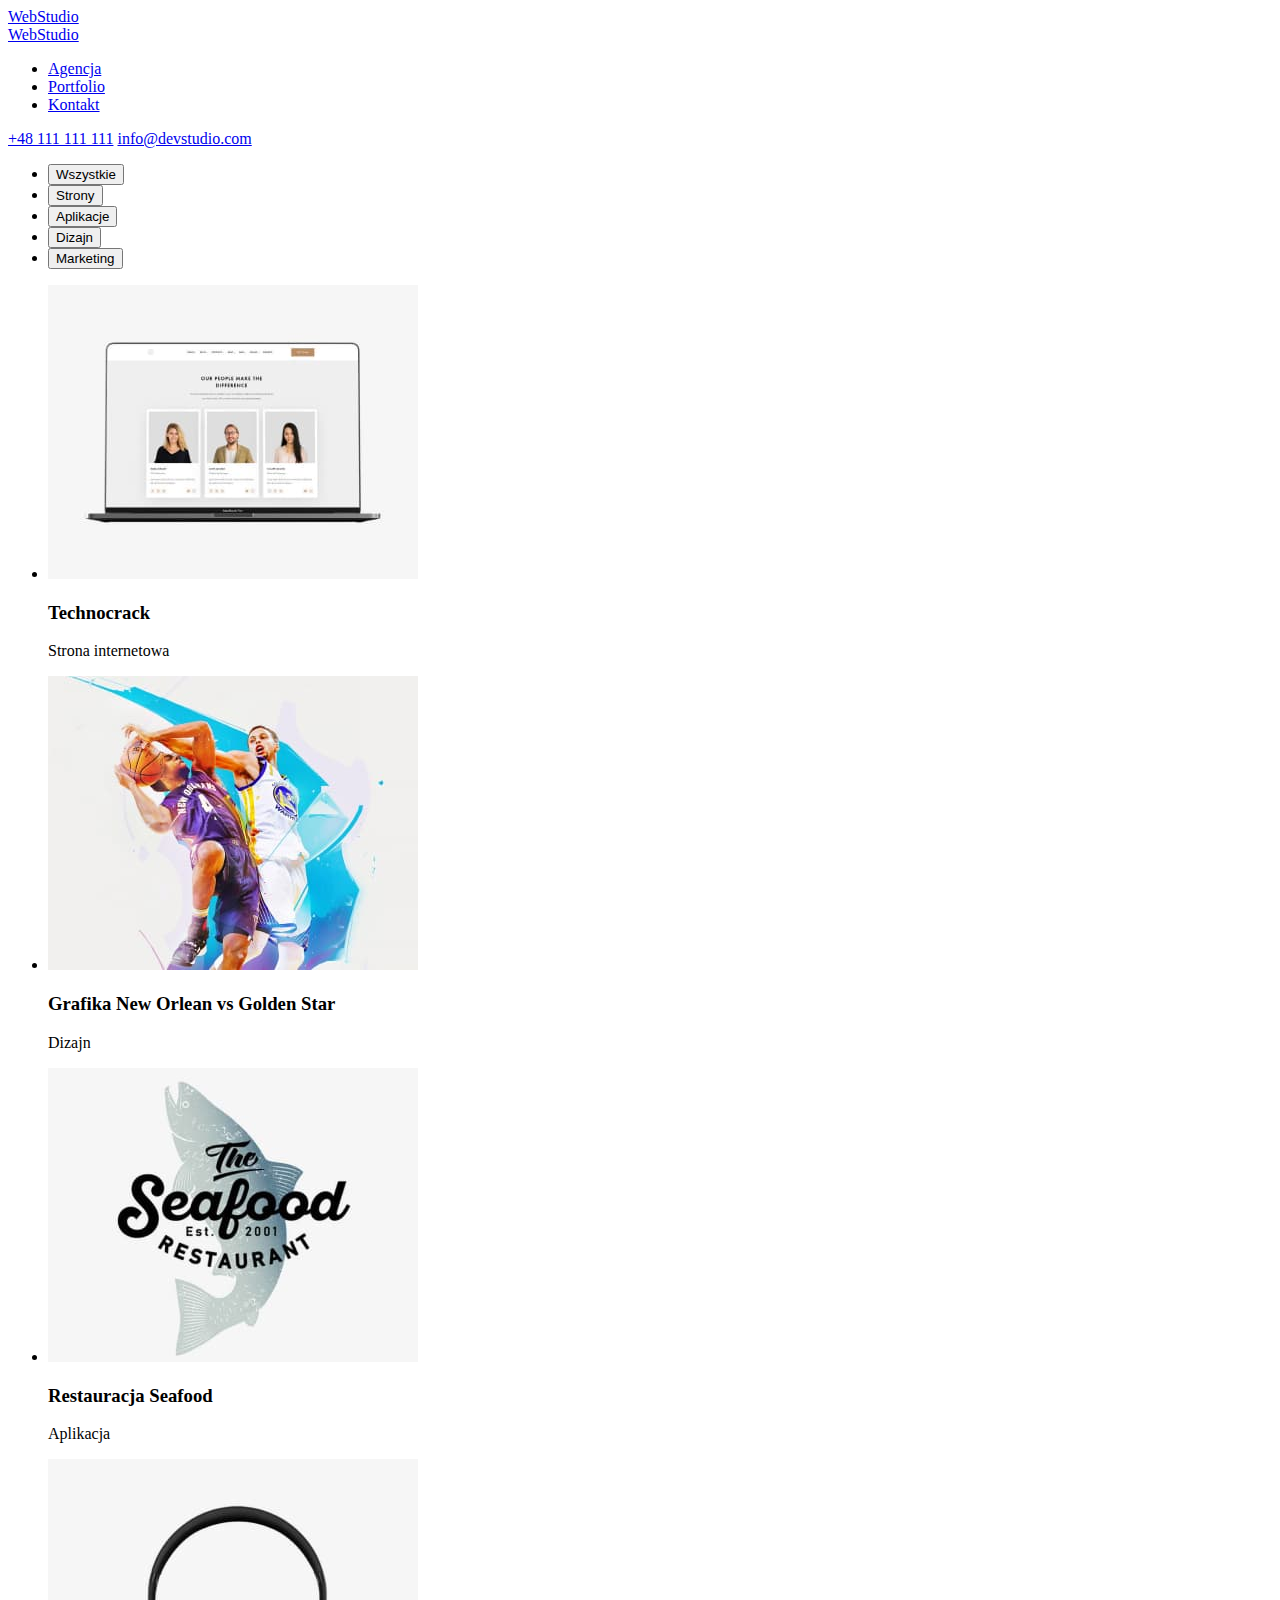
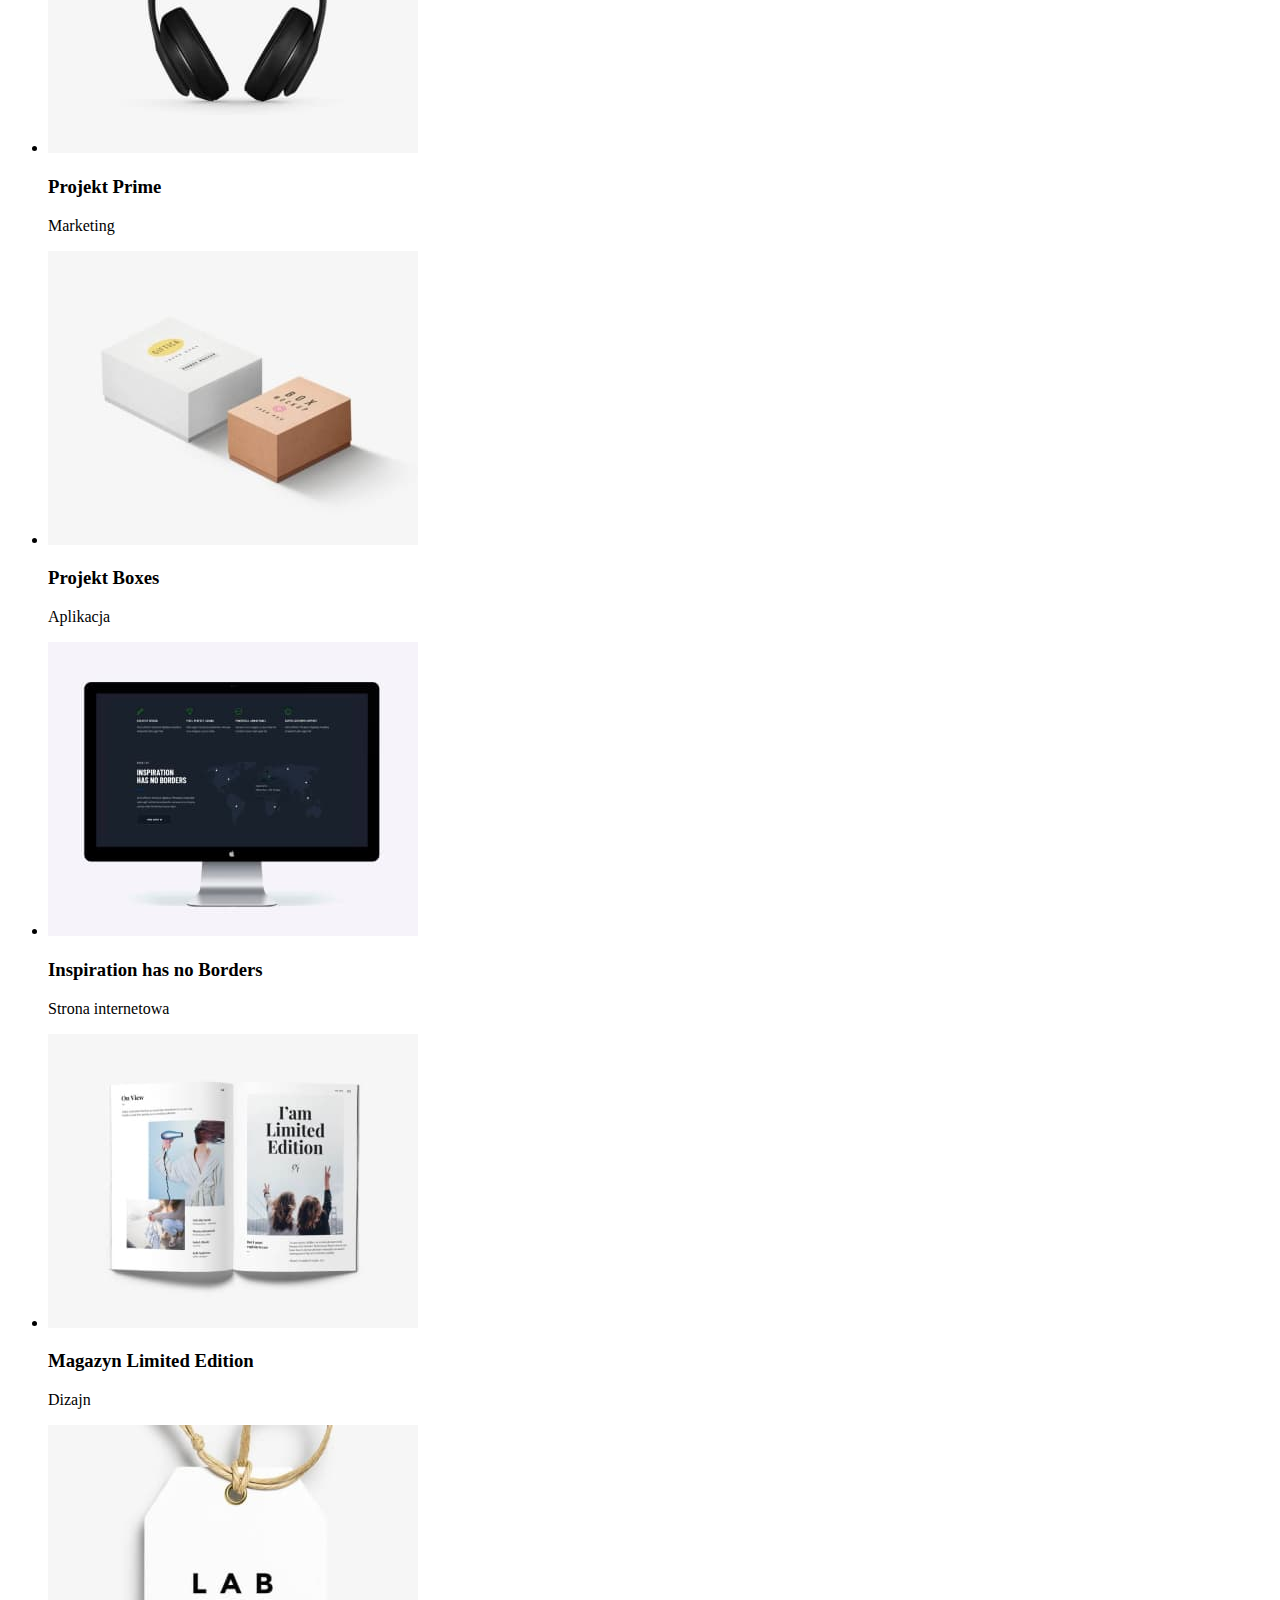
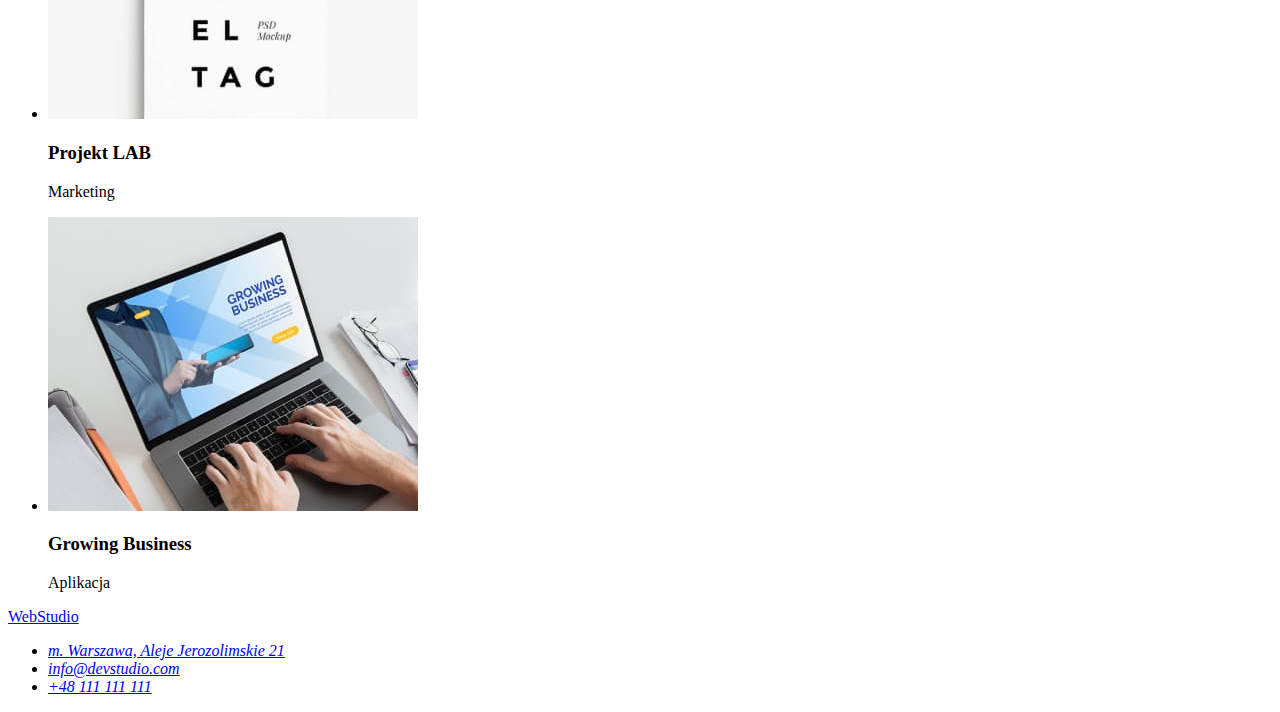
==== portfolio.html @ 44641e5f "git add" ====
<!DOCTYPE html>
<html lang="pl">
  <head>
    <meta charset="UTF-8" />
    <meta http-equiv="X-UA-Compatible" content="IE=edge" />
    <meta name="viewport" content="width=device-width, initial-scale=1.0" />
    <title>Portfolio</title>
  </head>
  <body>
    <a href="./index.html">WebStudio</a>
    <header>
      <a href="./portfolio.html">WebStudio</a>
      <nav>
        <ul class="header">
          <li>
            <a class="header-link-item" href="./portfolio.html">Agencja</a>
          </li>
          <li>
            <a class="header-link-item" href="./portfolio.html">Portfolio</a>
          </li>
          <li>
            <a class="header-link-item" href="./portfolio.html">Kontakt</a>
          </li>
        </ul>
      </nav>
      <div class="header-contact">
        <a class="header-contact-item" href="tel:+48111111111"
          >+48 111 111 111</a
        >
        <a class="header-contact-item" href="mailto:info@devstudio.com"
          >info@devstudio.com</a
        >
      </div>
    </header>

    <main>
      <div>
        <ul class="button-main">
          <li>
            <button class="link" type="button">Wszystkie</button>
          </li>
          <li>
            <button class="link" type="button">Strony</button>
          </li>
          <li>
            <button class="link" type="button">Aplikacje</button>
          </li>
          <li>
            <button class="link" type="button">Dizajn</button>
          </li>
          <li>
            <button class="link" type="button">Marketing</button>
          </li>
        </ul>
      </div>
      <section>
        <ul>
          <li>
            <img
              src="./images/portfolio1.jpg"
              alt="laptop"
              width="370"
              height="294"
            />
            <h3>Technocrack</h3>
            <p>Strona internetowa</p>
          </li>
          <li>
            <img
              src="./images/portfolio2.jpg"
              alt="basketball players"
              width="370"
              height="294"
            />
            <h3>Grafika New Orlean vs Golden Star</h3>
            <p>Dizajn</p>
          </li>
          <li>
            <img
              src="./images/portfolio3.jpg"
              alt="logo of seafood restaurant"
              width="370"
              height="294"
            />
            <h3>Restauracja Seafood</h3>
            <p>Aplikacja</p>
          </li>
        </ul>
      </section>
      <section>
        <ul>
          <li>
            <img
              src="./images/portfolio4.jpg"
              alt="headphones"
              width="370"
              height="294"
            />
            <h3>Projekt Prime</h3>
            <p>Marketing</p>
          </li>
          <li>
            <img
              src="./images/portfolio5.jpg"
              alt="boxes"
              width="370"
              height="294"
            />
            <h3>Projekt Boxes</h3>
            <p>Aplikacja</p>
          </li>
          <li>
            <img
              src="./images/portfolio6.jpg"
              alt="monitor"
              width="370"
              height="294"
            />
            <h3>Inspiration has no Borders</h3>
            <p>Strona internetowa</p>
          </li>
        </ul>
      </section>
      <section>
        <ul>
          <li>
            <img
              src="./images/portfolio7.jpg"
              alt="magazine"
              width="370"
              height="294"
            />
            <h3>Magazyn Limited Edition</h3>
            <p>Dizajn</p>
          </li>
          <li>
            <img
              src="./images/portfolio8.jpg"
              alt="label tag"
              width="370"
              height="294"
            />
            <h3>Projekt LAB</h3>
            <p>Marketing</p>
          </li>
          <li>
            <img
              src="./images/portfolio9.jpg"
              alt="typing on laptop keyboard"
              width="370"
              height="294"
            />
            <h3>Growing Business</h3>
            <p>Aplikacja</p>
          </li>
        </ul>
      </section>
    </main>

    <footer>
      <a href="./portfolio.html">WebStudio</a>
      <address>
        <ul class="footer">
          <li>
            <a
              class="footer-item"
              href="address:m.warszawa,alejejerozolimskie21"
              >m. Warszawa, Aleje Jerozolimskie 21</a
            >
          </li>
          <li>
            <a class="footer-item" href="mailto:info@devstudio.com"
              >info@devstudio.com</a
            >
          </li>
          <li>
            <a class="footer-item" href="tel:+48111111111">+48 111 111 111</a>
          </li>
        </ul>
      </address>
    </footer>
  </body>
</html>
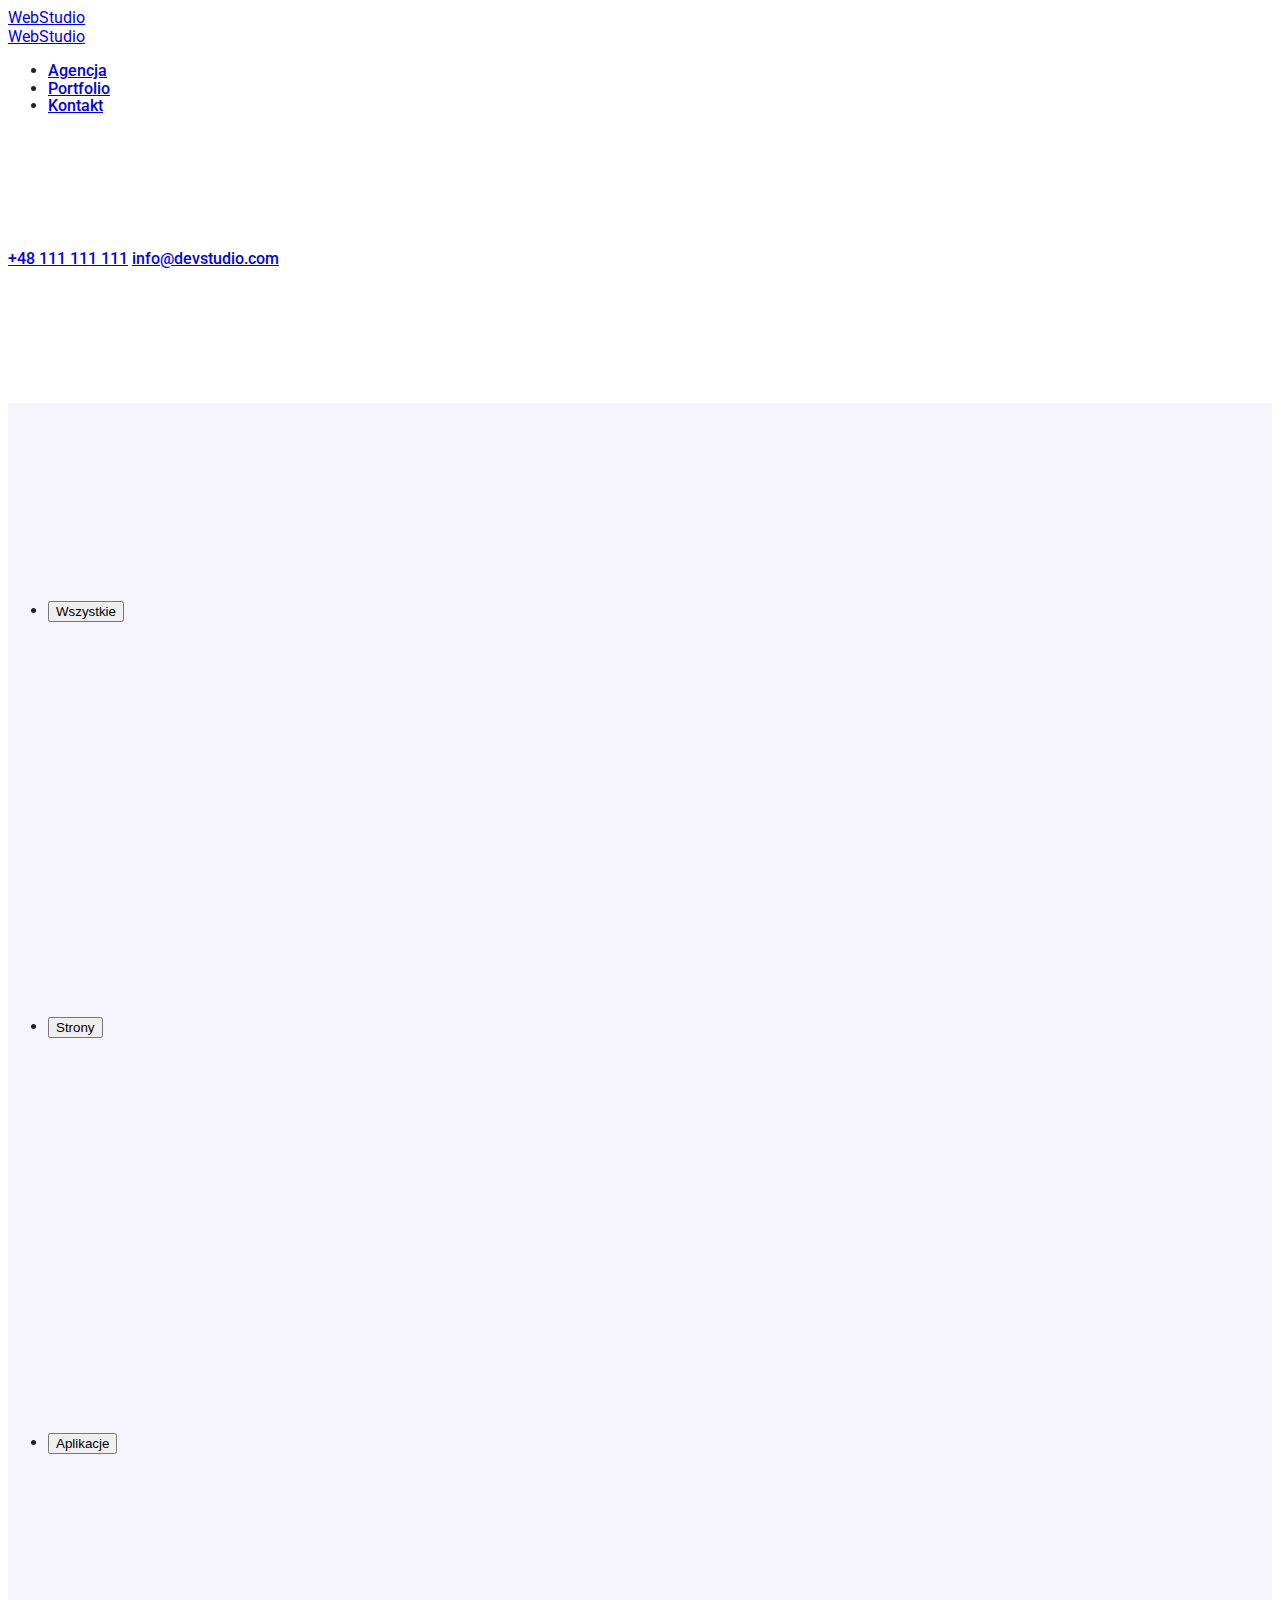
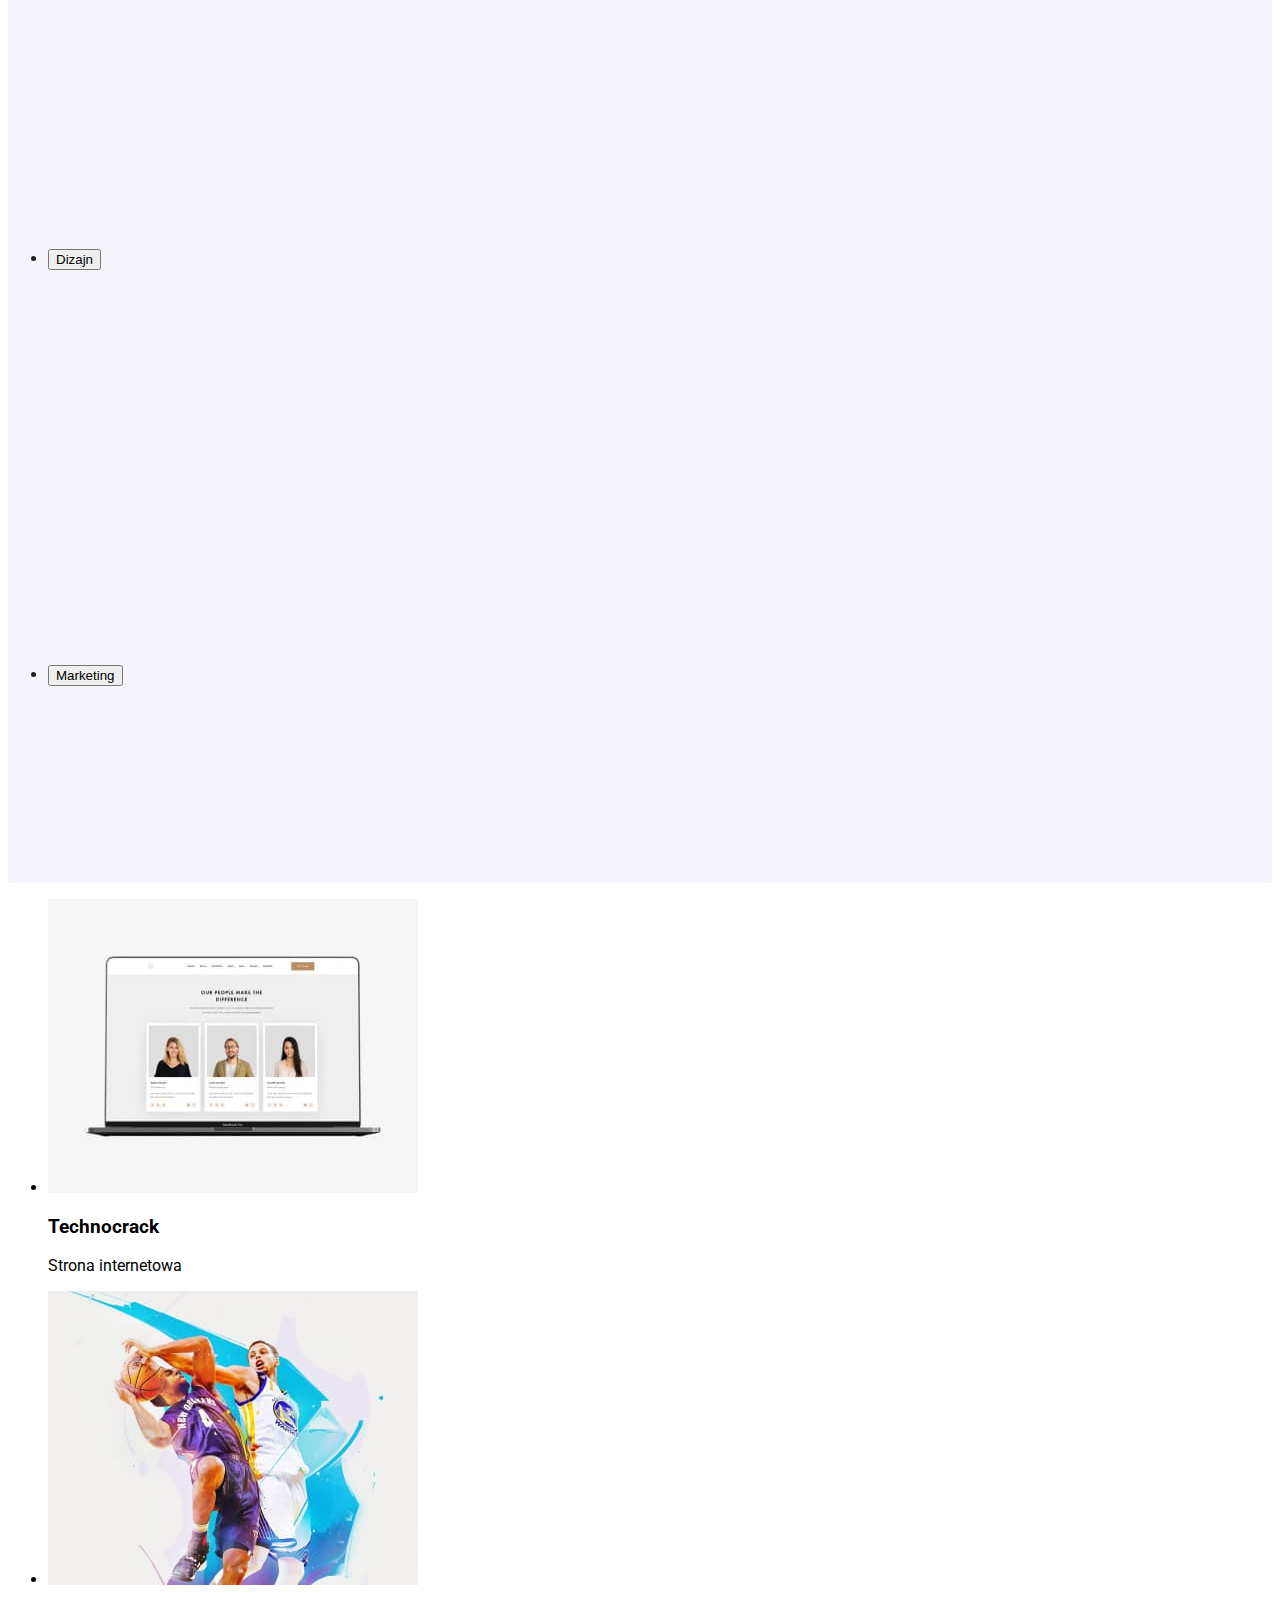
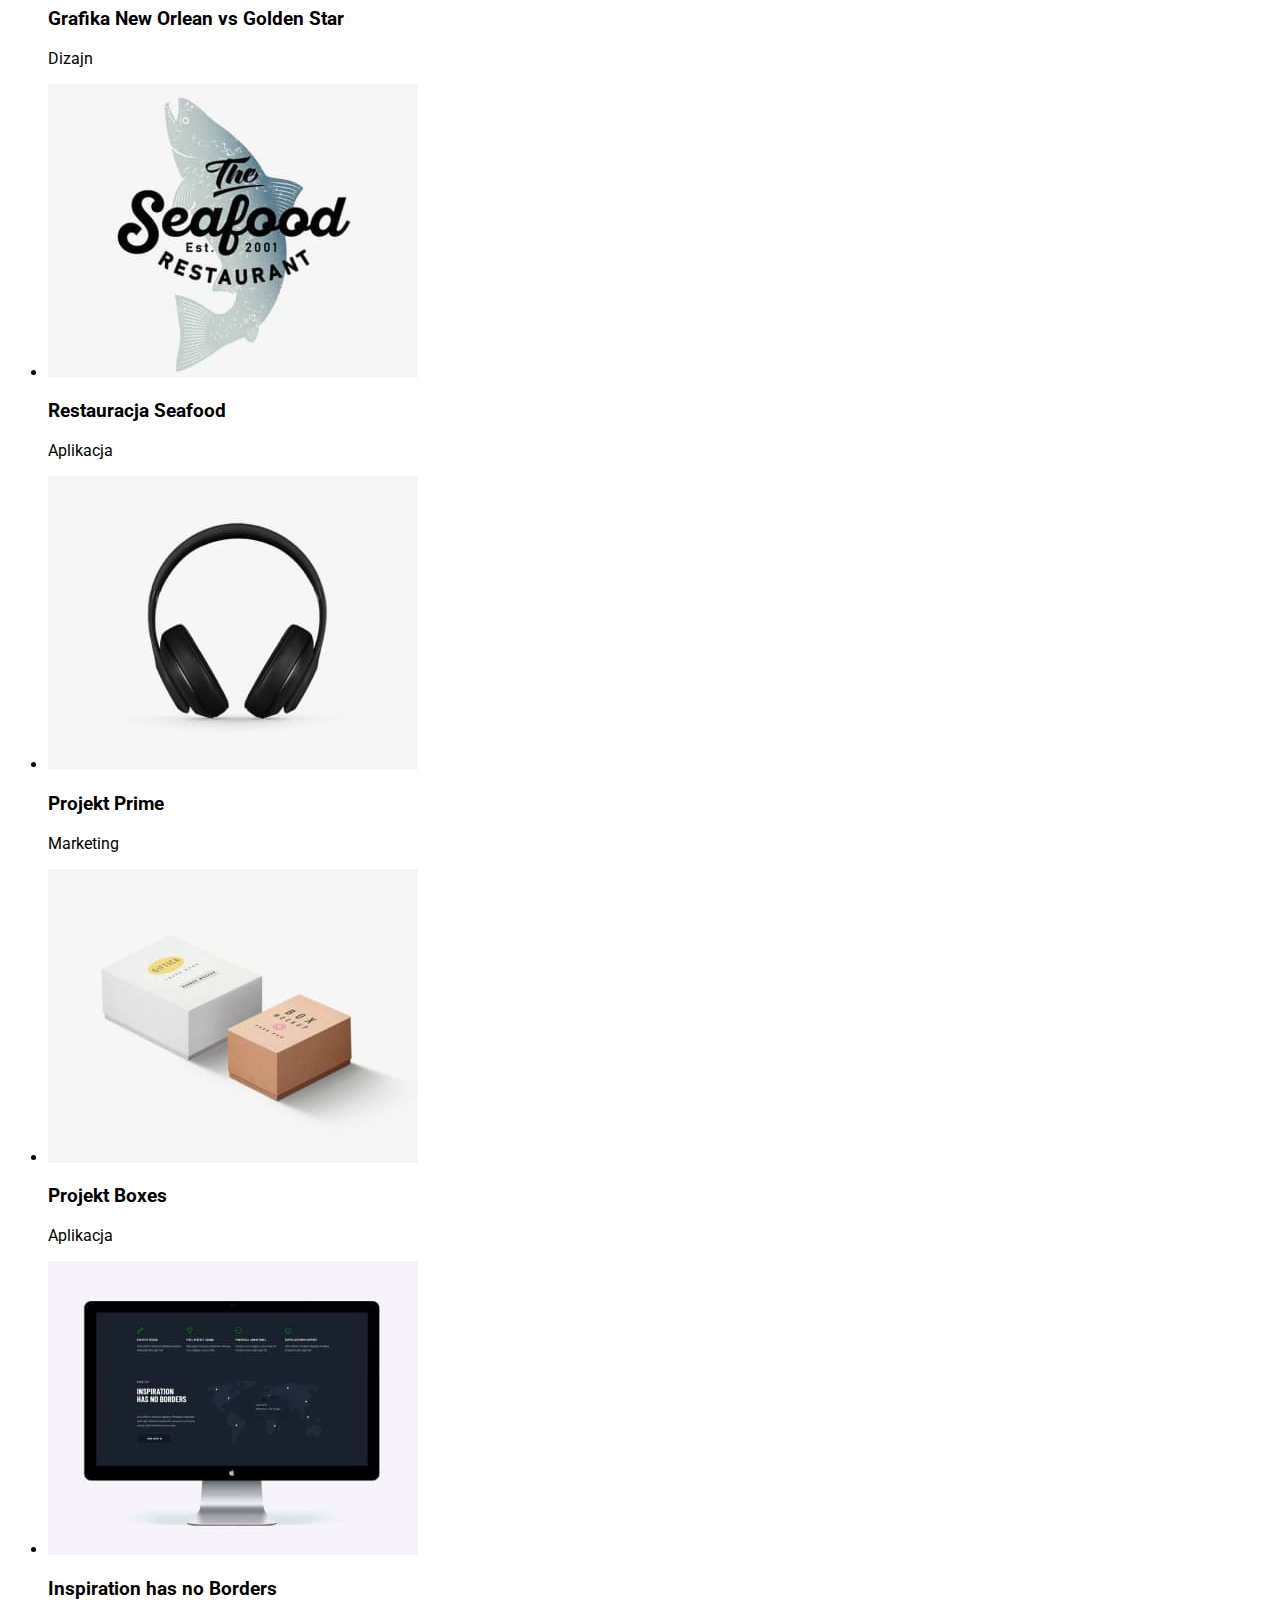
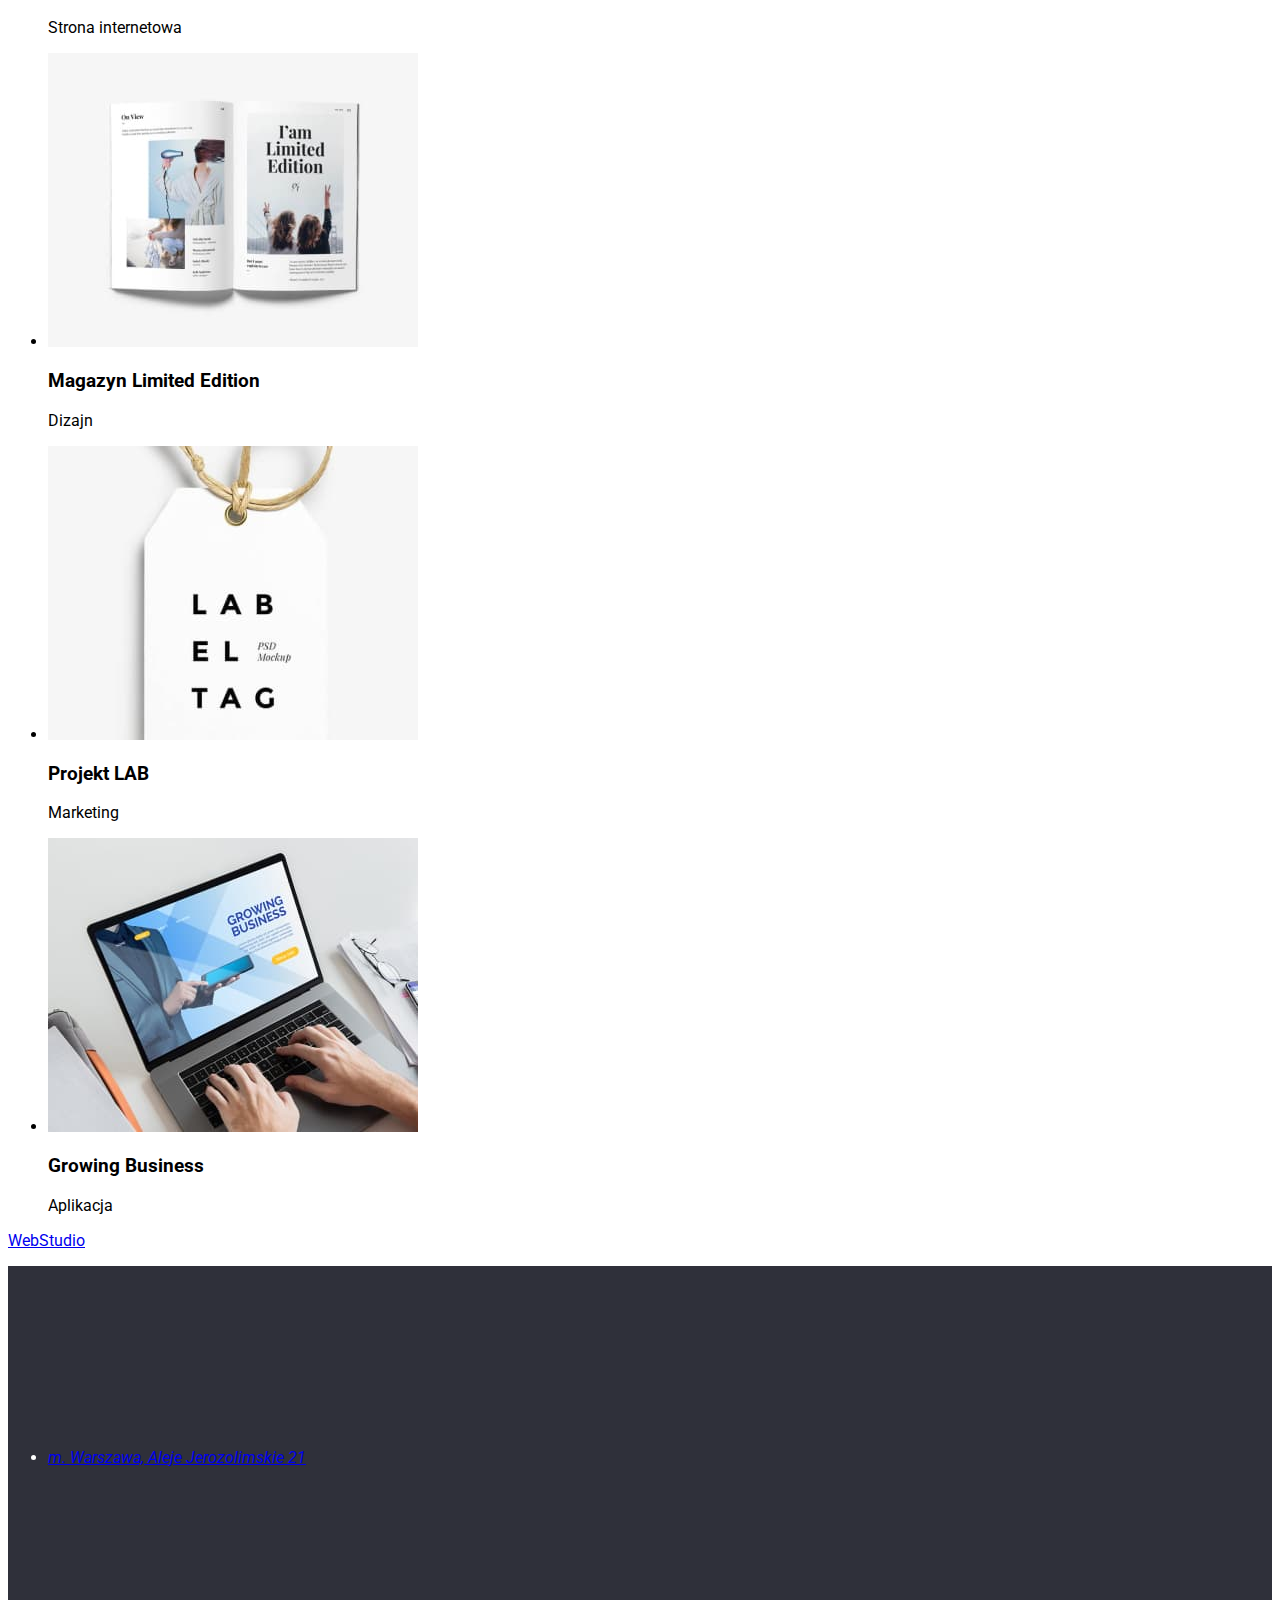
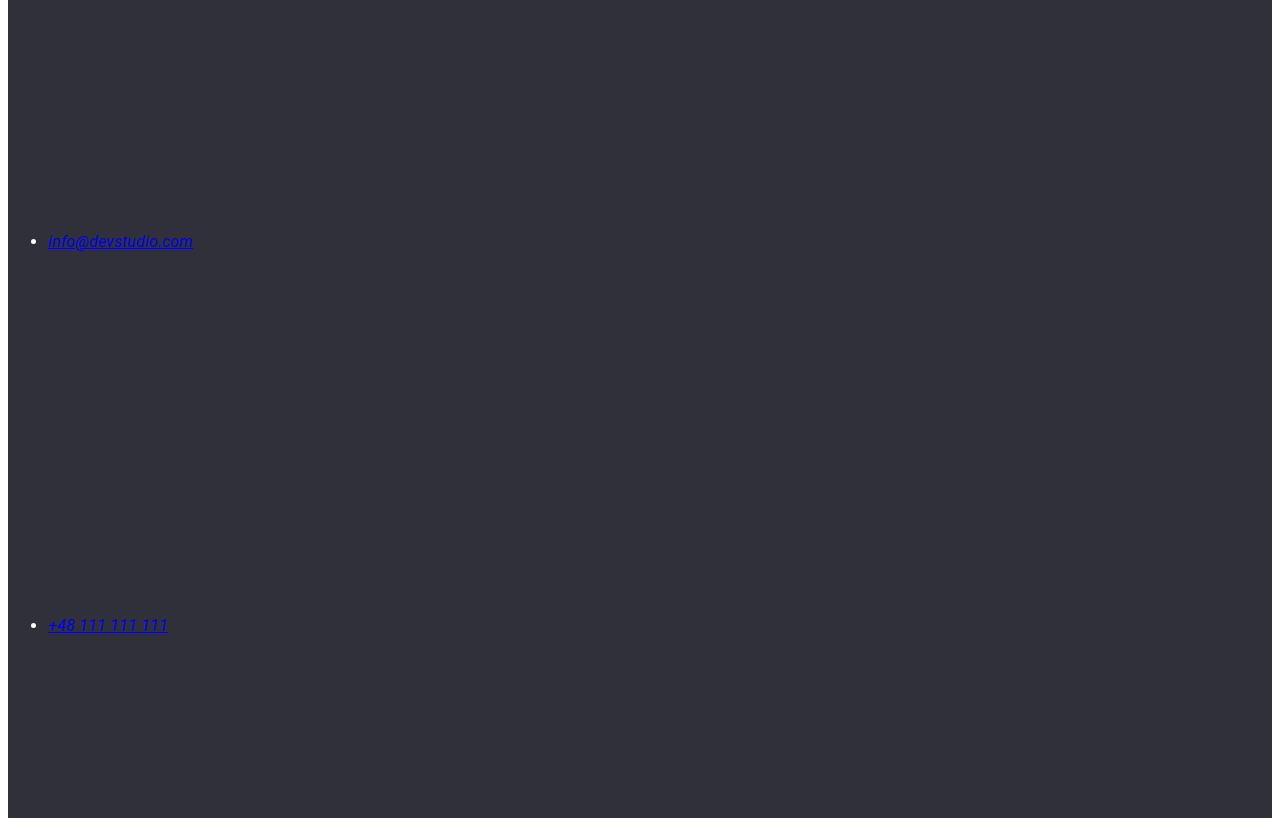
==== commit d0ad4d1a: "git add" ====
--- a/portfolio.html
+++ b/portfolio.html
@@ -5,6 +5,15 @@
     <meta http-equiv="X-UA-Compatible" content="IE=edge" />
     <meta name="viewport" content="width=device-width, initial-scale=1.0" />
     <title>Portfolio</title>
+
+     <link rel="preconnect" href="https://fonts.googleapis.com" />
+    <link rel="preconnect" href="https://fonts.gstatic.com" crossorigin />
+    <link
+      href="https://fonts.googleapis.com/css2?family=Raleway:wght@700&family=Roboto:wght@400;500;700;900&display=swap"
+      rel="stylesheet"
+    />
+    <link rel="stylesheet" href="./css/styles.css" />
+    
   </head>
   <body>
     <a href="./index.html">WebStudio</a>
--- a/css/styles.css
+++ b/css/styles.css
@@ -0,0 +1,54 @@
+body {
+  font-family: "Roboto", sans-serif;
+}
+
+.header {
+  color: #212121;
+  text-decoration: inherit;
+  font-weight: 500;
+  font-size: 14;
+  line-height: 1.1;
+}
+
+.header-link-item:hover,
+.header-link-item:focus {
+  color: #2196f3;
+}
+
+.header-contact {
+  color: #757575;
+  font-size: 14;
+  line-height: 16;
+  font-weight: 500;
+}
+
+.header-contact-item:hover {
+  color: #2196f3;
+}
+
+.button-main {
+  cursor: pointer;
+  background-color: #f5f4fa;
+  color: #212121;
+  font-size: 16;
+  line-height: 26;
+  font-weight: 500;
+}
+
+.link :hover,
+.link :focus {
+  color: #2196f3;
+}
+
+.footer {
+  background-color: #2f303a;
+  color: #ffffff;
+  font-size: 14;
+  line-height: 24;
+  font-weight: 400;
+}
+
+.footer-item:hover,
+.footer-item:focus {
+  color: #2196f3;
+}
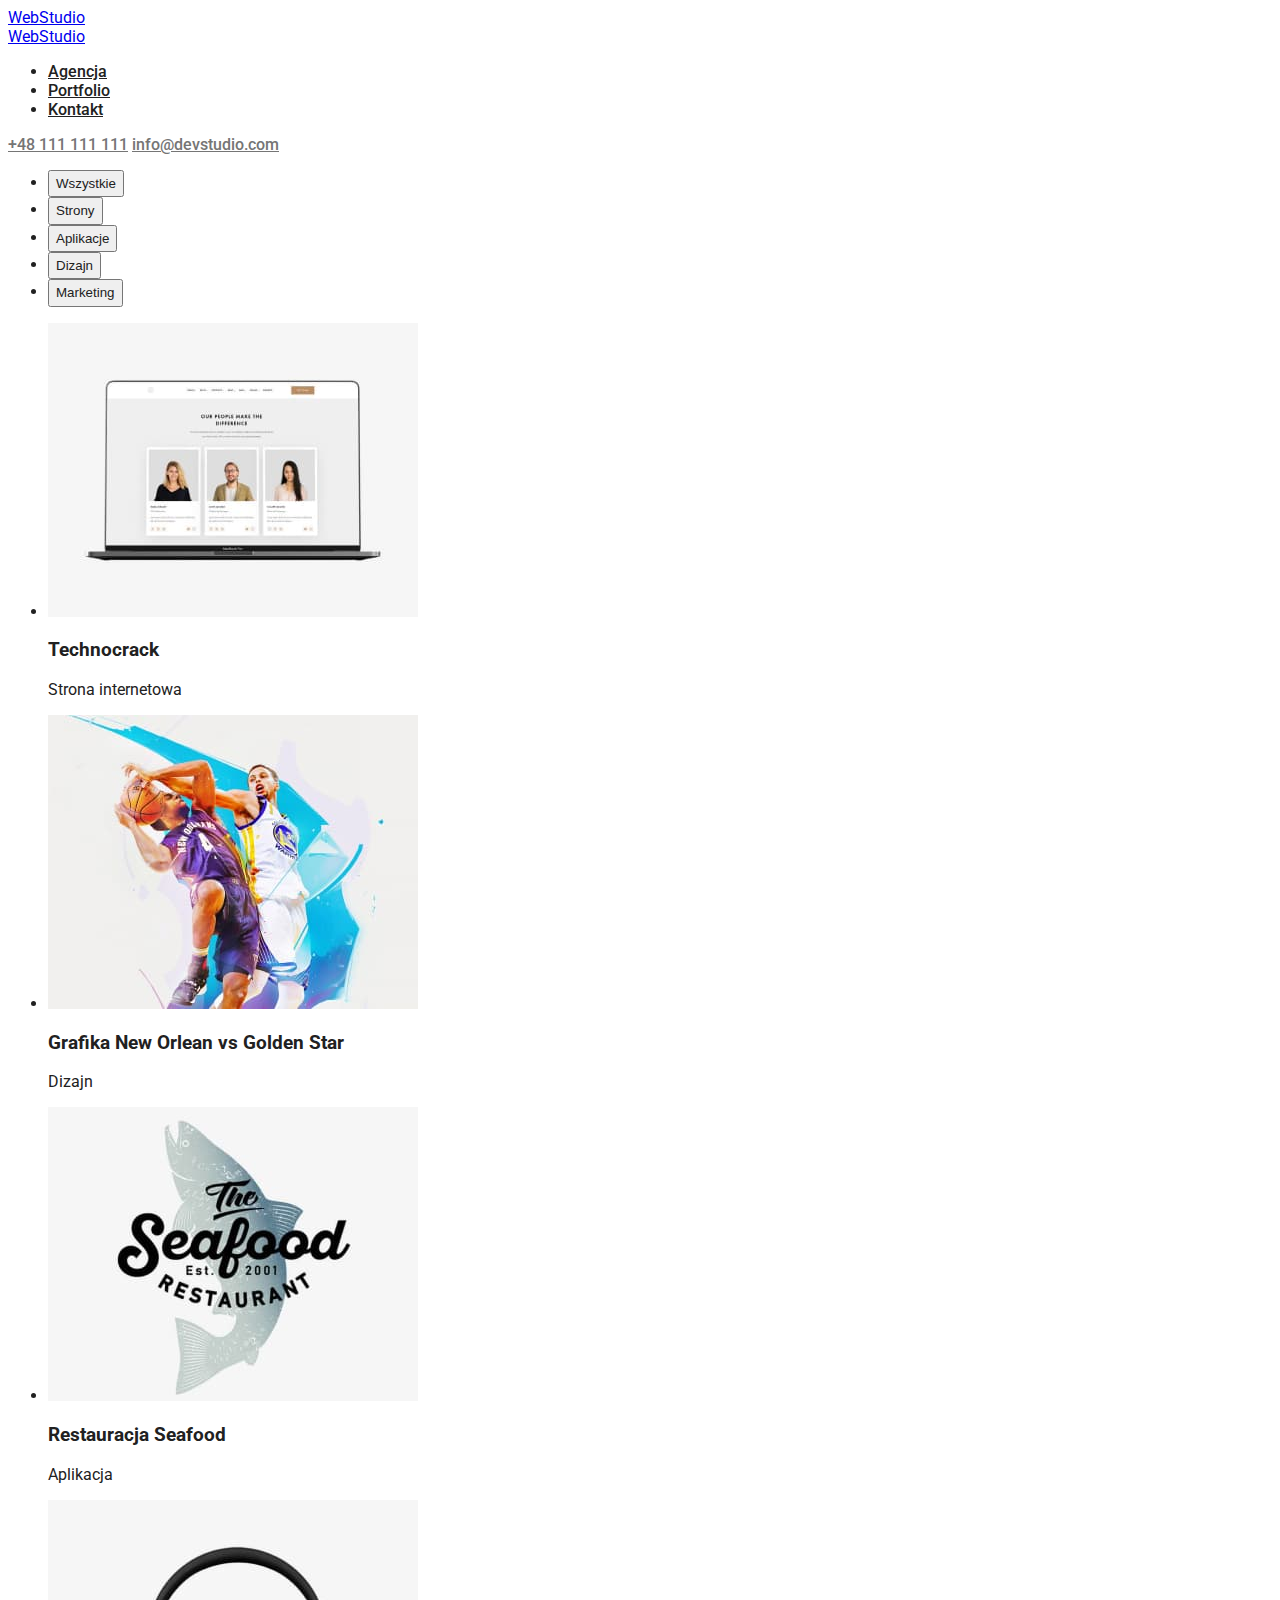
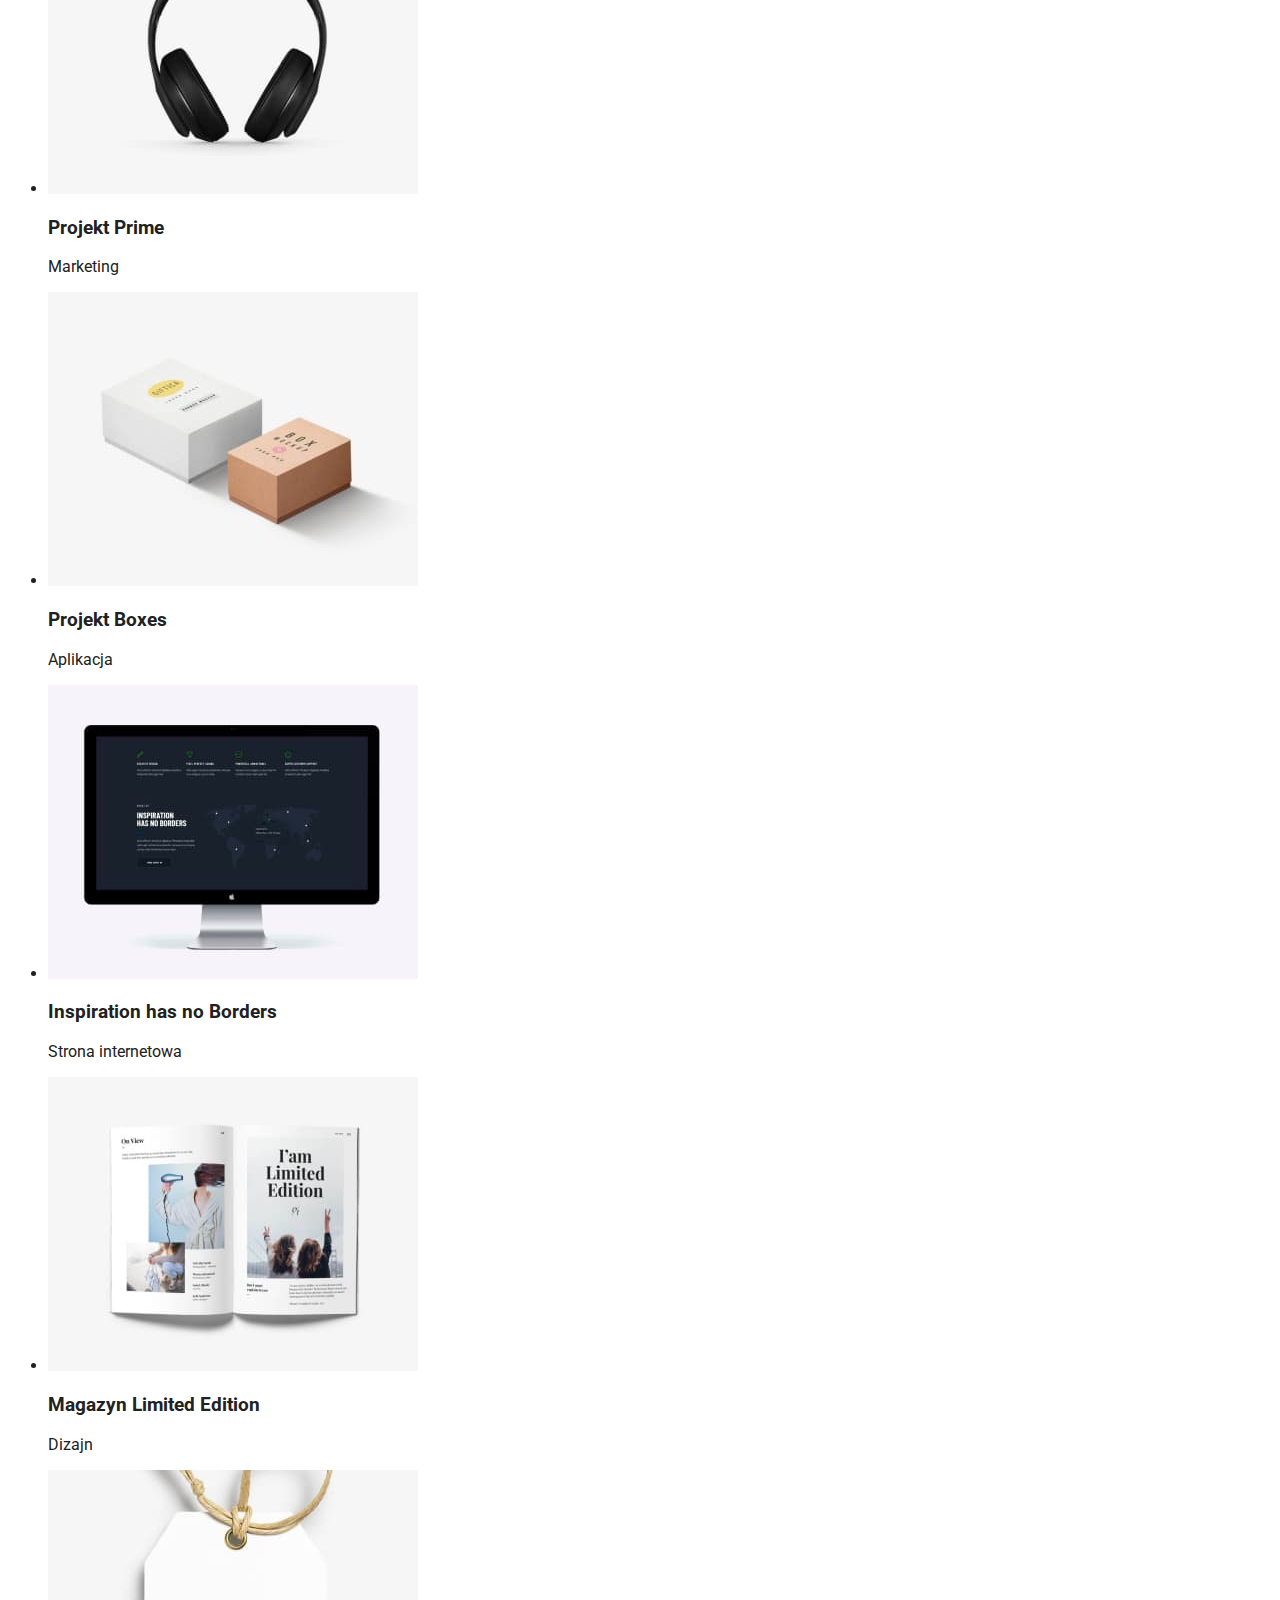
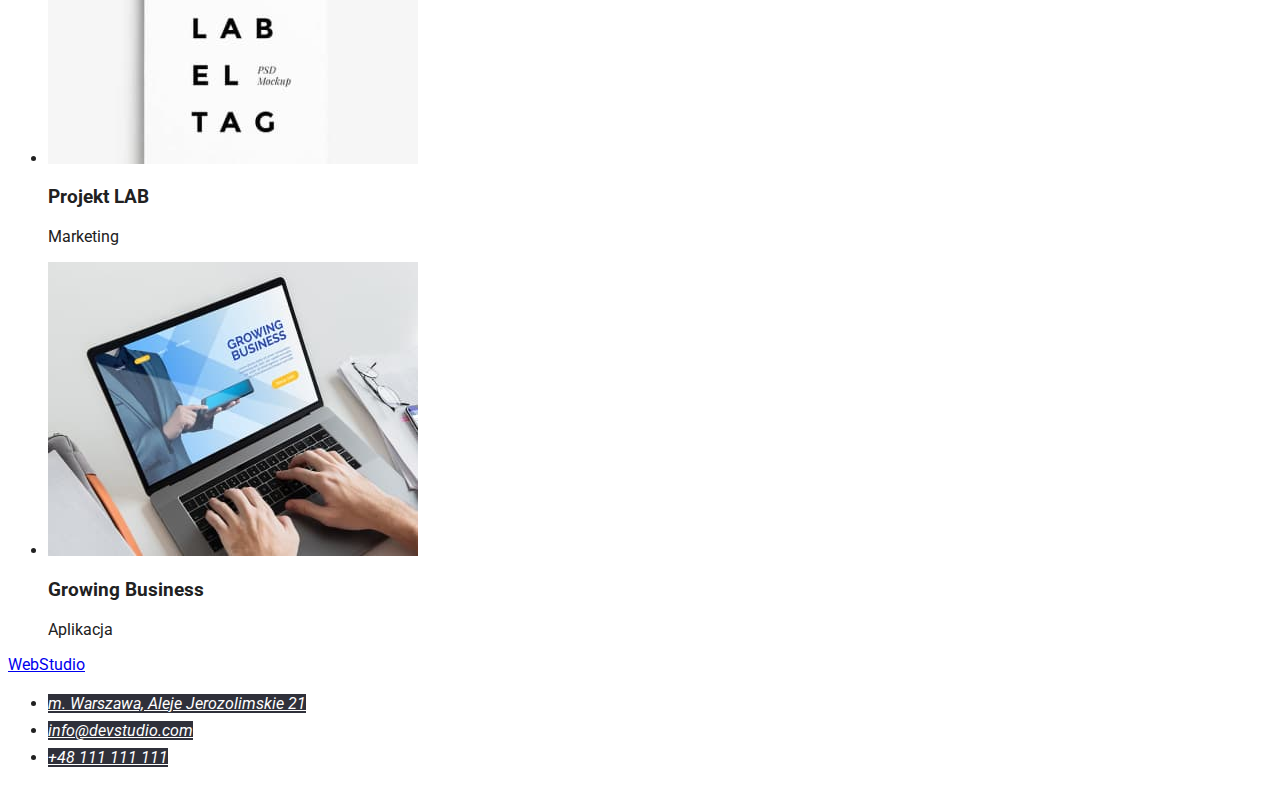
==== commit dc046a63: "git add" ====
--- a/portfolio.html
+++ b/portfolio.html
@@ -6,37 +6,34 @@
     <meta name="viewport" content="width=device-width, initial-scale=1.0" />
     <title>Portfolio</title>
 
-     <link rel="preconnect" href="https://fonts.googleapis.com" />
+    <link rel="preconnect" href="https://fonts.googleapis.com" />
     <link rel="preconnect" href="https://fonts.gstatic.com" crossorigin />
     <link
       href="https://fonts.googleapis.com/css2?family=Raleway:wght@700&family=Roboto:wght@400;500;700;900&display=swap"
       rel="stylesheet"
     />
     <link rel="stylesheet" href="./css/styles.css" />
-    
   </head>
   <body>
     <a href="./index.html">WebStudio</a>
     <header>
       <a href="./portfolio.html">WebStudio</a>
       <nav>
-        <ul class="header">
+        <ul>
           <li>
-            <a class="header-link-item" href="./portfolio.html">Agencja</a>
+            <a class="header-link" href="./portfolio.html">Agencja</a>
           </li>
           <li>
-            <a class="header-link-item" href="./portfolio.html">Portfolio</a>
+            <a class="header-link" href="./portfolio.html">Portfolio</a>
           </li>
           <li>
-            <a class="header-link-item" href="./portfolio.html">Kontakt</a>
+            <a class="header-link" href="./portfolio.html">Kontakt</a>
           </li>
         </ul>
       </nav>
-      <div class="header-contact">
-        <a class="header-contact-item" href="tel:+48111111111"
-          >+48 111 111 111</a
-        >
-        <a class="header-contact-item" href="mailto:info@devstudio.com"
+      <div>
+        <a class="header-contact" href="tel:+48111111111">+48 111 111 111</a>
+        <a class="header-contact" href="mailto:info@devstudio.com"
           >info@devstudio.com</a
         >
       </div>
@@ -44,21 +41,21 @@
 
     <main>
       <div>
-        <ul class="button-main">
+        <ul>
           <li>
-            <button class="link" type="button">Wszystkie</button>
+            <button class="button-link" type="button">Wszystkie</button>
           </li>
           <li>
-            <button class="link" type="button">Strony</button>
+            <button class="button-link" type="button">Strony</button>
           </li>
           <li>
-            <button class="link" type="button">Aplikacje</button>
+            <button class="button-link" type="button">Aplikacje</button>
           </li>
           <li>
-            <button class="link" type="button">Dizajn</button>
+            <button class="button-link" type="button">Dizajn</button>
           </li>
           <li>
-            <button class="link" type="button">Marketing</button>
+            <button class="button-link" type="button">Marketing</button>
           </li>
         </ul>
       </div>
@@ -169,21 +166,21 @@
     <footer>
       <a href="./portfolio.html">WebStudio</a>
       <address>
-        <ul class="footer">
+        <ul>
           <li>
             <a
-              class="footer-item"
+              class="footer-link"
               href="address:m.warszawa,alejejerozolimskie21"
               >m. Warszawa, Aleje Jerozolimskie 21</a
             >
           </li>
           <li>
-            <a class="footer-item" href="mailto:info@devstudio.com"
+            <a class="footer-link" href="mailto:info@devstudio.com"
               >info@devstudio.com</a
             >
           </li>
           <li>
-            <a class="footer-item" href="tel:+48111111111">+48 111 111 111</a>
+            <a class="footer-link" href="tel:+48111111111">+48 111 111 111</a>
           </li>
         </ul>
       </address>
--- a/css/styles.css
+++ b/css/styles.css
@@ -1,54 +1,56 @@
 body {
   font-family: "Roboto", sans-serif;
+  text-decoration: none;
+  background: #ffffff;
+  color: #212121;
 }
 
-.header {
+.header-link {
   color: #212121;
-  text-decoration: inherit;
   font-weight: 500;
   font-size: 14;
   line-height: 1.1;
 }
 
-.header-link-item:hover,
-.header-link-item:focus {
+.header-link:hover,
+.header-link:focus {
   color: #2196f3;
 }
 
 .header-contact {
   color: #757575;
   font-size: 14;
-  line-height: 16;
+  line-height: 1.1;
   font-weight: 500;
 }
 
-.header-contact-item:hover {
+.header-contact:hover,
+.header-contact:focus {
   color: #2196f3;
 }
 
-.button-main {
+.button-link {
   cursor: pointer;
-  background-color: #f5f4fa;
   color: #212121;
   font-size: 16;
-  line-height: 26;
+  line-height: 1.6;
   font-weight: 500;
 }
 
-.link :hover,
-.link :focus {
+.button-link :hover,
+.button-link :focus {
   color: #2196f3;
 }
 
-.footer {
+.footer-link {
   background-color: #2f303a;
   color: #ffffff;
   font-size: 14;
-  line-height: 24;
+  line-height: 1.7;
   font-weight: 400;
 }
 
-.footer-item:hover,
-.footer-item:focus {
+.footer-link:hover,
+.footer-link:focus {
   color: #2196f3;
 }
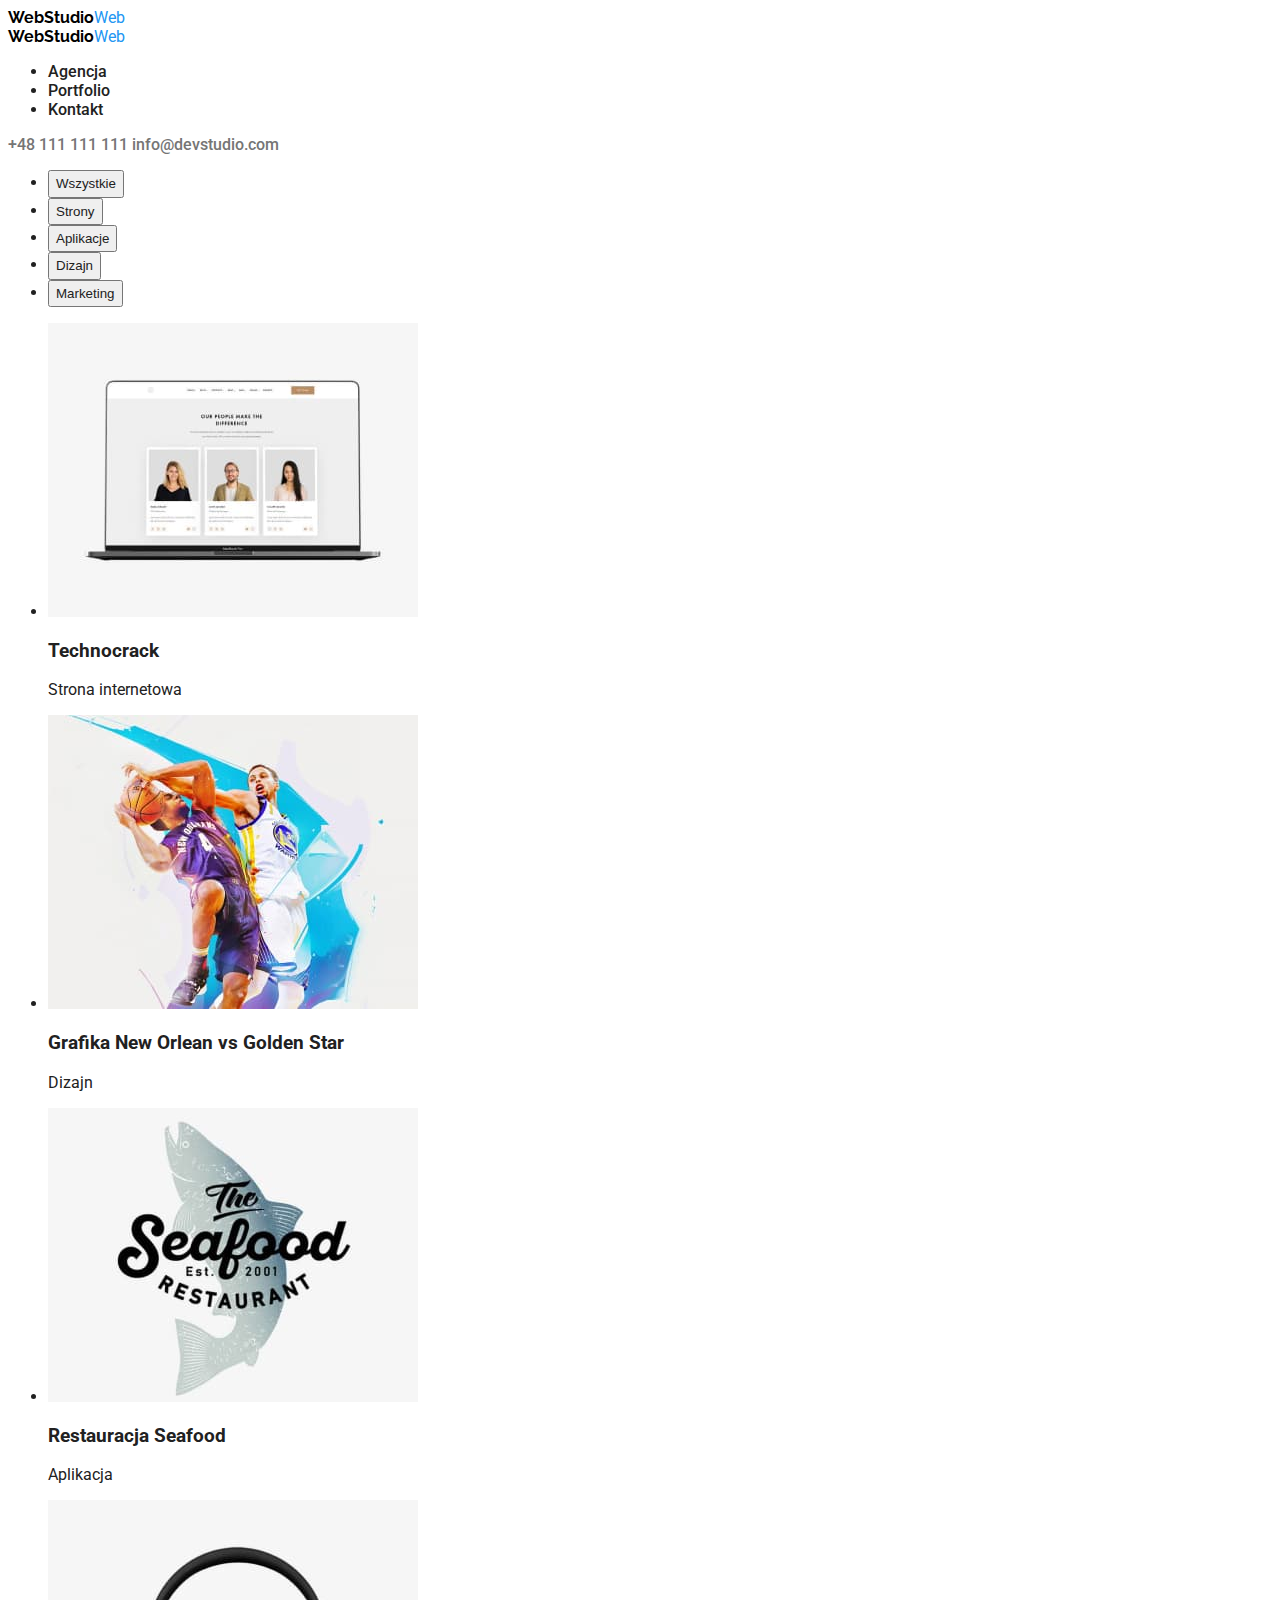
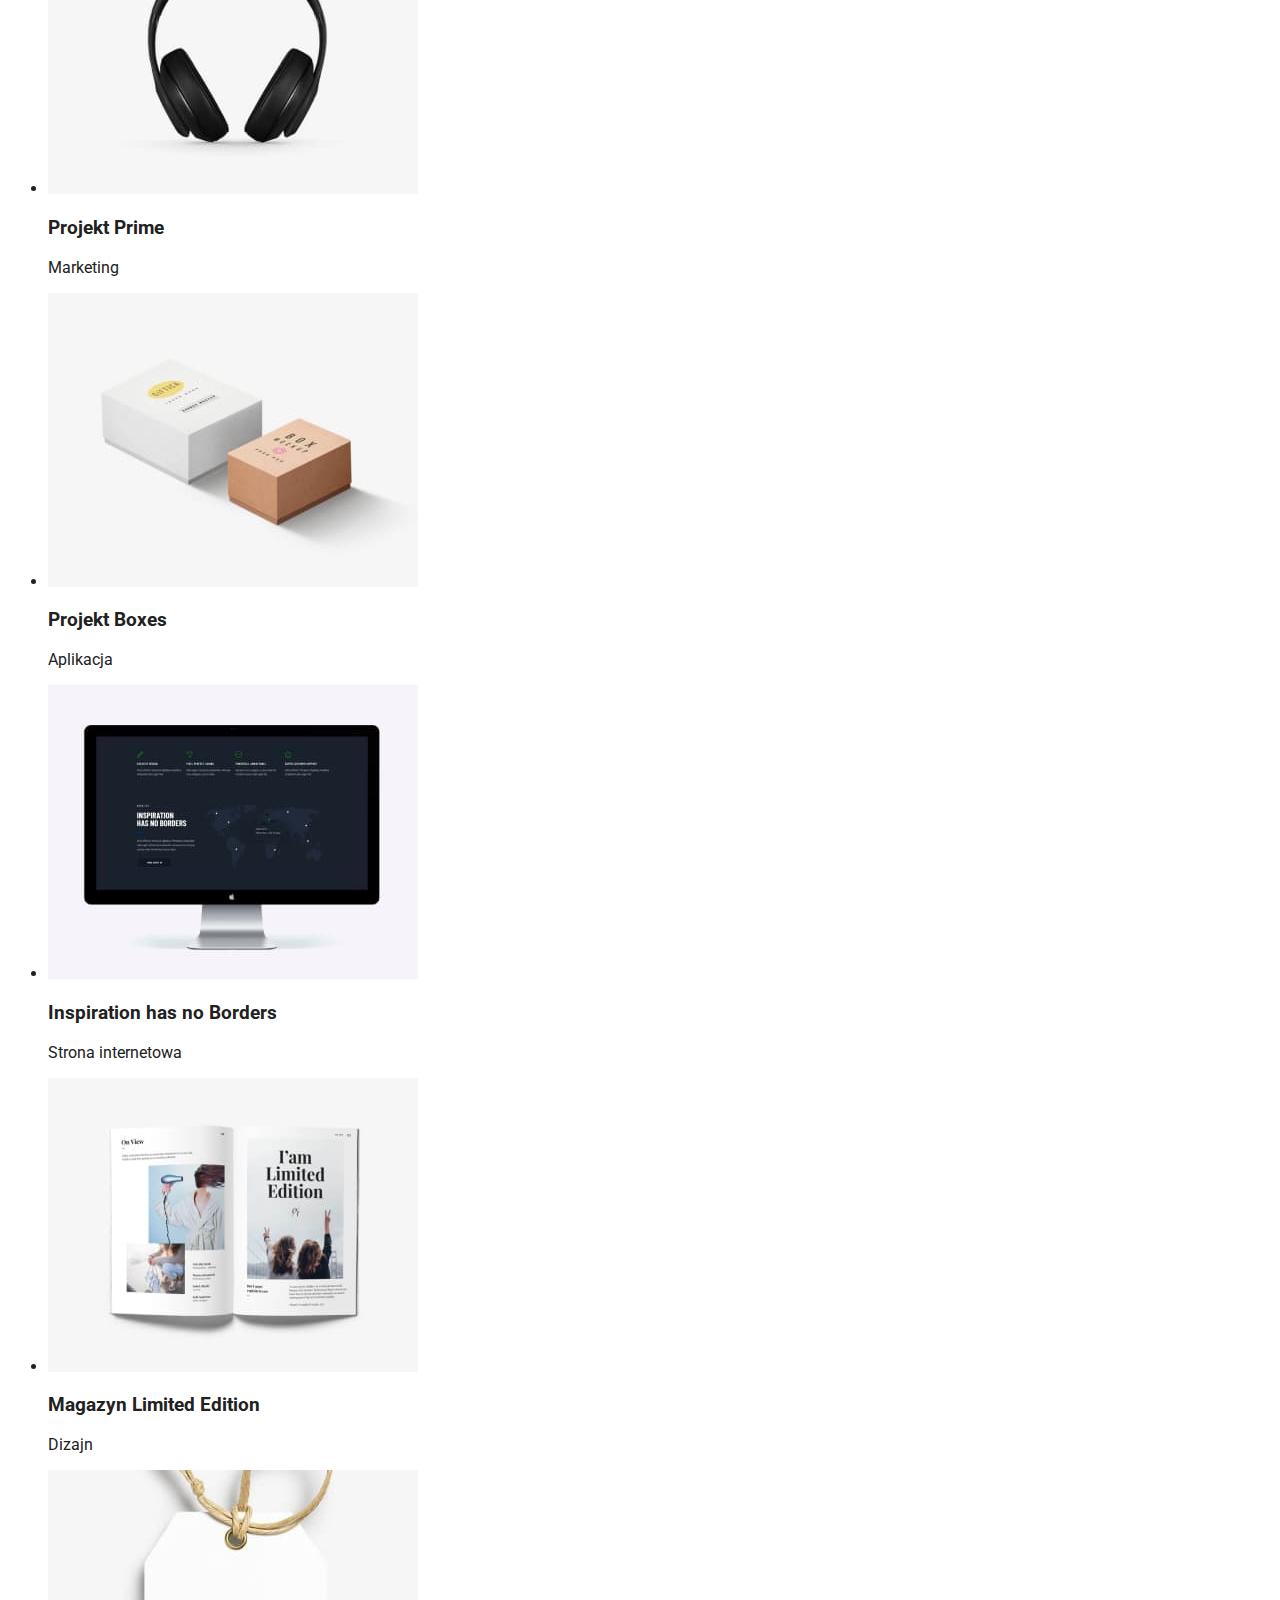
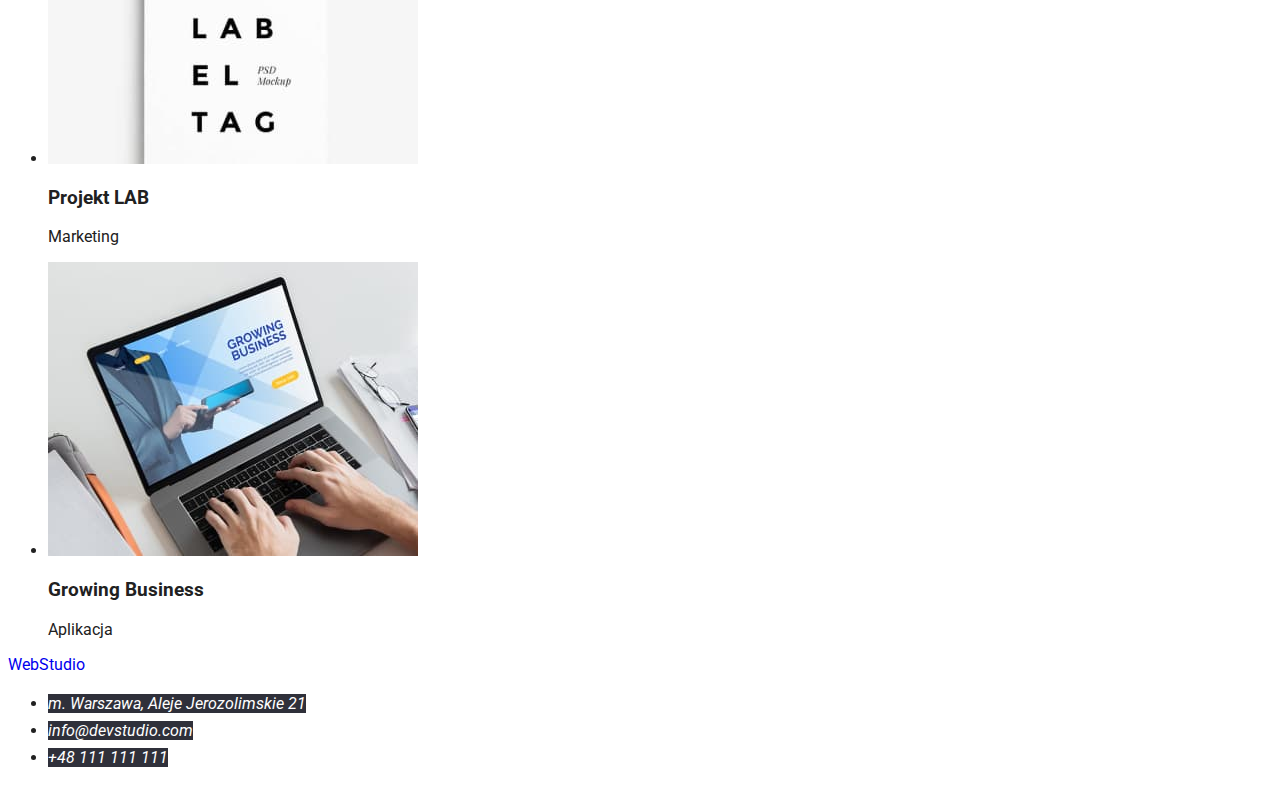
==== commit b90196b8: "git add" ====
--- a/portfolio.html
+++ b/portfolio.html
@@ -15,9 +15,11 @@
     <link rel="stylesheet" href="./css/styles.css" />
   </head>
   <body>
-    <a href="./index.html">WebStudio</a>
+    <a class="logo" href="./index.html">WebStudio</a
+    ><span class="highlight">Web</span>
     <header>
-      <a href="./portfolio.html">WebStudio</a>
+      <a class="logo" href="./portfolio.html">WebStudio</a
+      ><span class="highlight">Web</span>
       <nav>
         <ul>
           <li>
--- a/css/styles.css
+++ b/css/styles.css
@@ -1,8 +1,11 @@
 body {
   font-family: "Roboto", sans-serif;
-  text-decoration: none;
   background: #ffffff;
   color: #212121;
+}
+
+a {
+  text-decoration: none;
 }
 
 .header-link {
@@ -54,3 +57,24 @@
 .footer-link:focus {
   color: #2196f3;
 }
+
+.button-webstudio {
+  background: #2196f3;
+  color: #ffffff;
+  font-size: 16;
+  line-height: 1.9;
+  font-weight: 700;
+  cursor: pointer;
+}
+
+.logo {
+  font-family: Raleway;
+  font-size: 26;
+  line-height: 1.2;
+  font-weight: 700;
+  color: #000000;
+}
+
+.highlight {
+  color: #2196f3;
+}
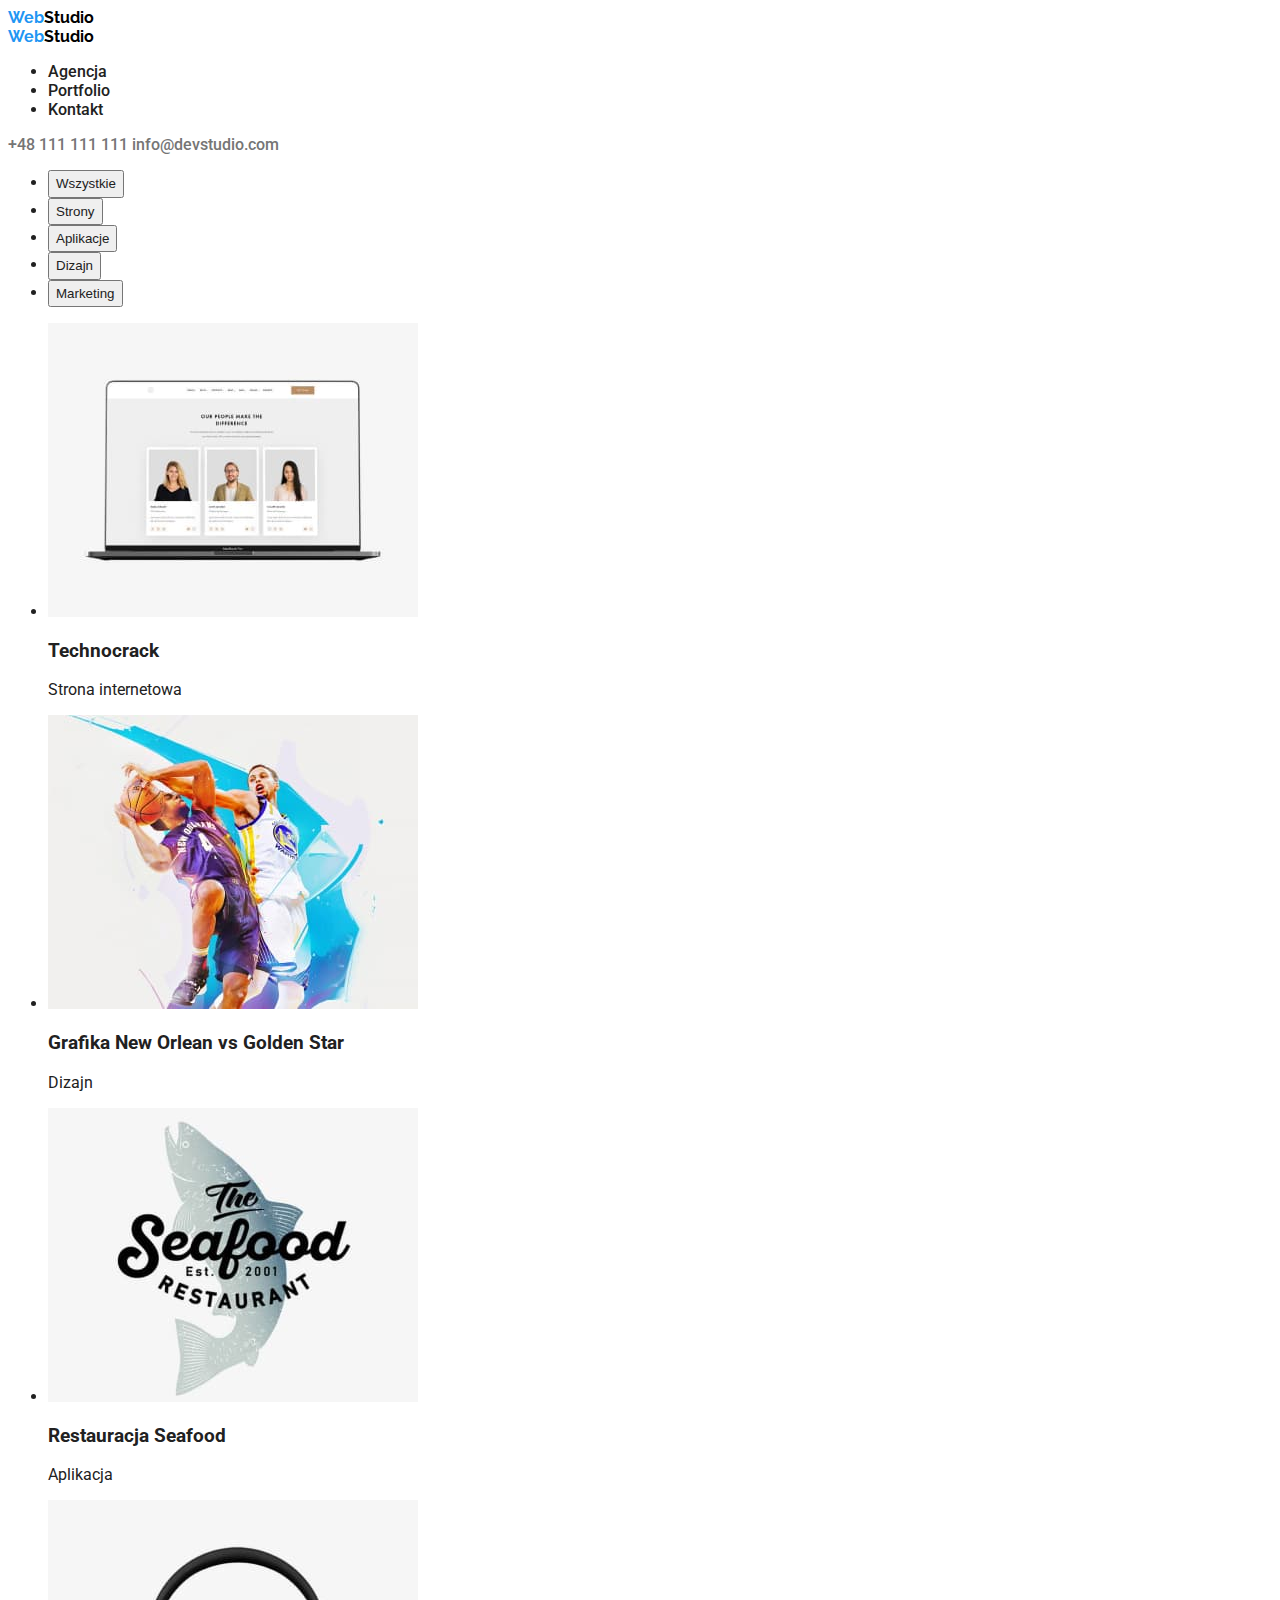
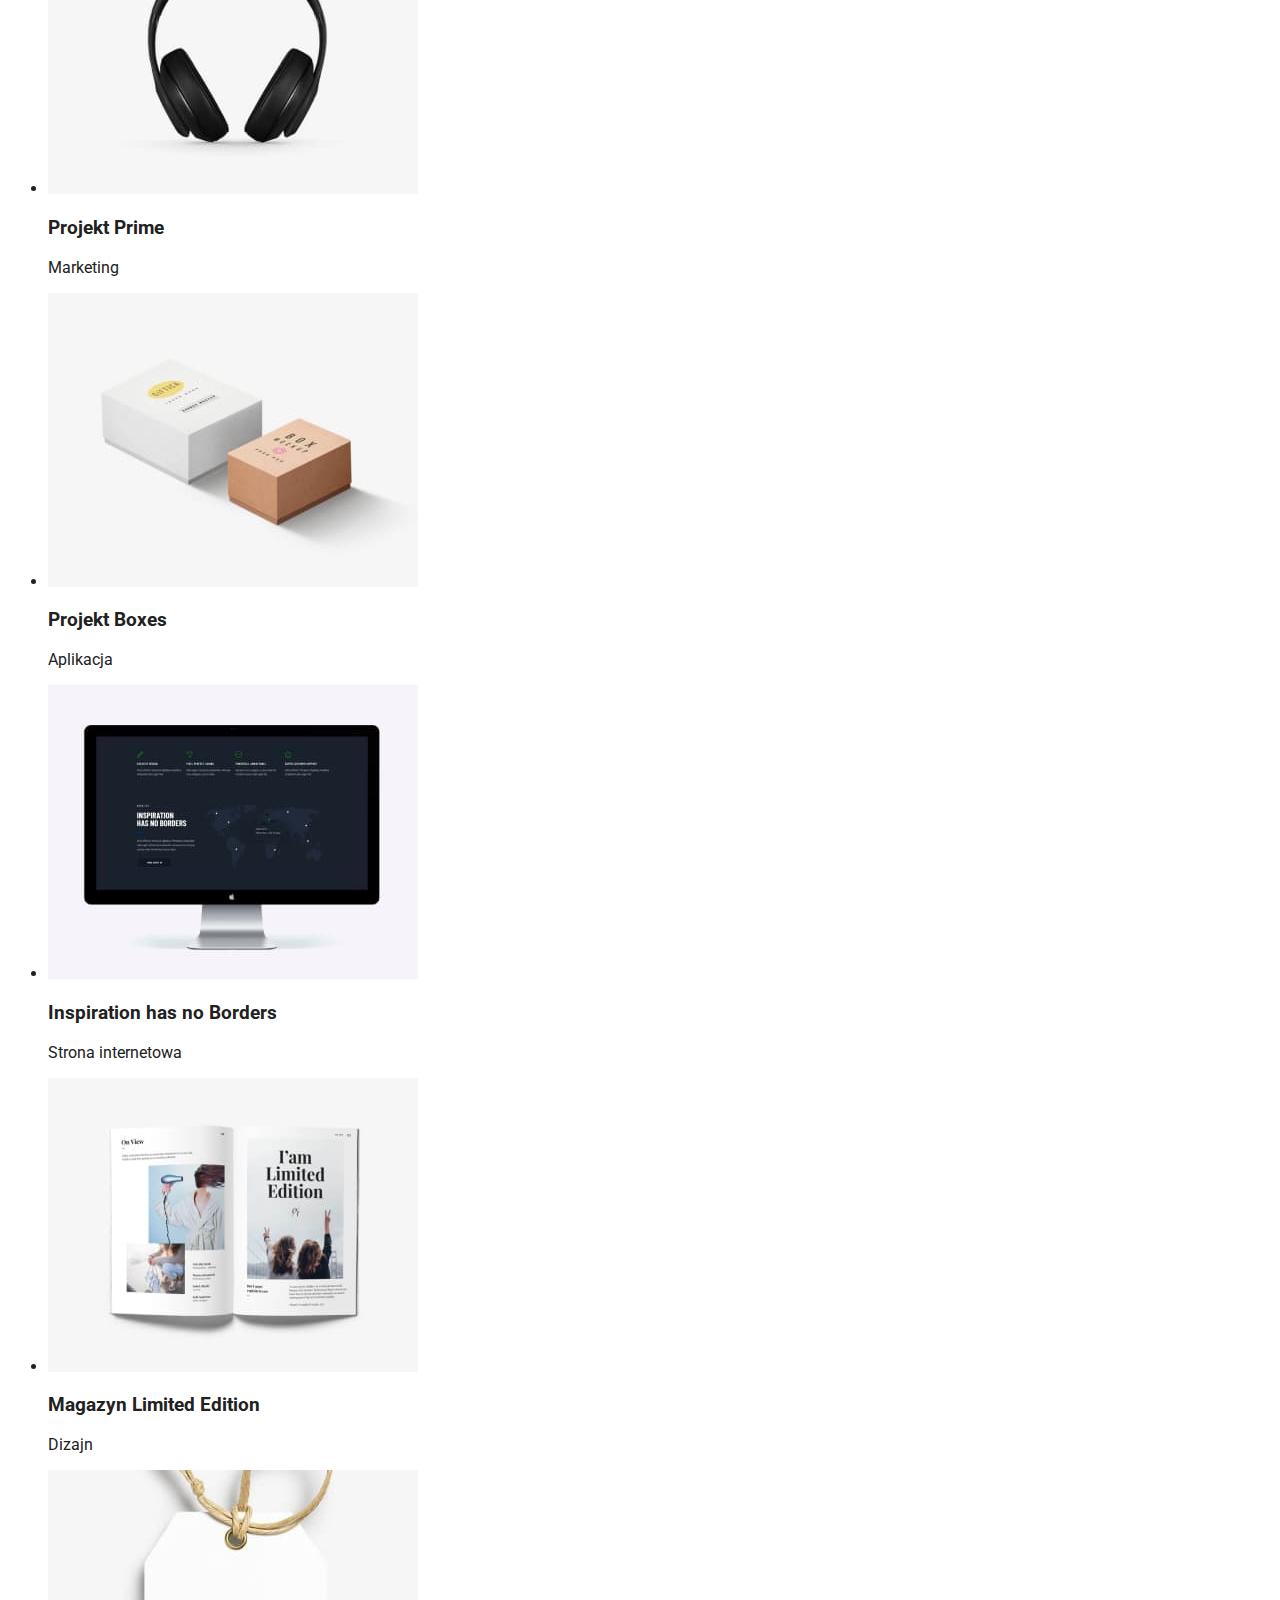
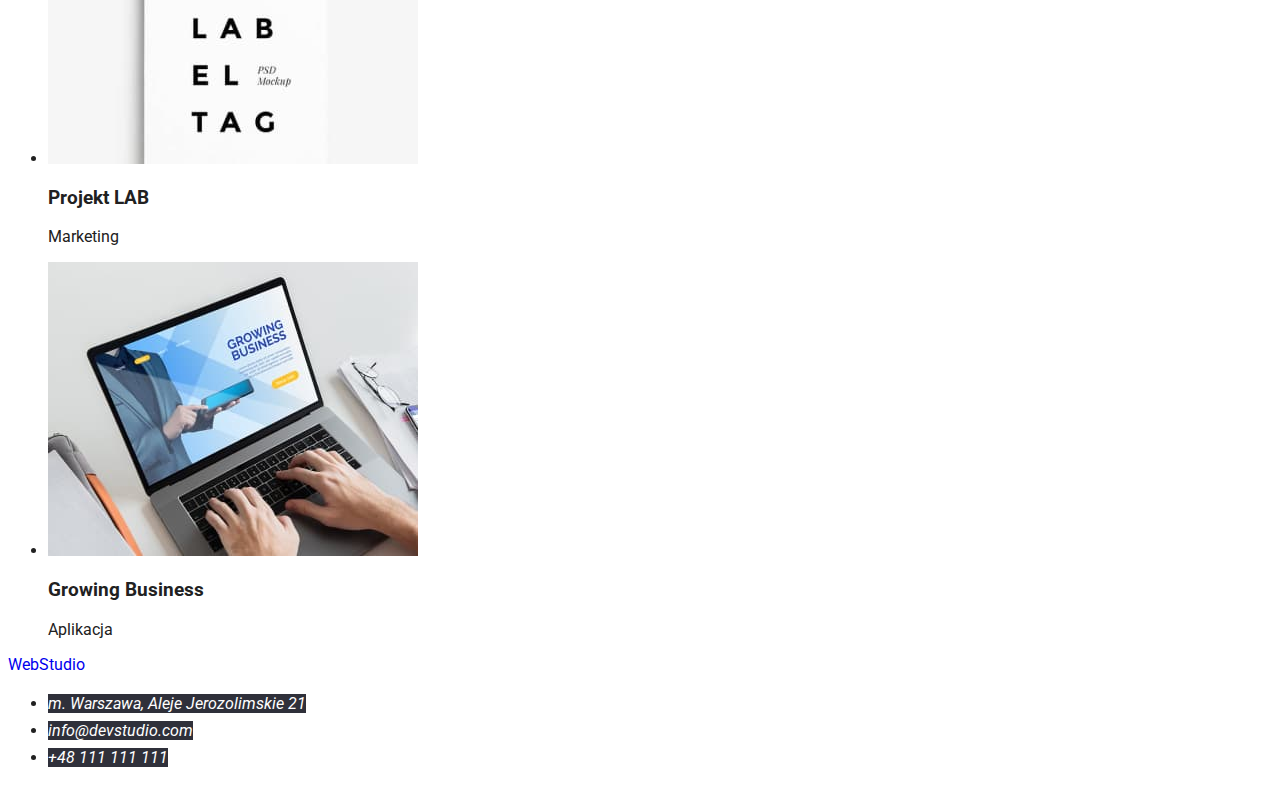
==== commit 20eaddde: "git add" ====
--- a/portfolio.html
+++ b/portfolio.html
@@ -15,11 +15,11 @@
     <link rel="stylesheet" href="./css/styles.css" />
   </head>
   <body>
-    <a class="logo" href="./index.html">WebStudio</a
-    ><span class="highlight">Web</span>
+    <a class="logo-web" href="./index.html">Web</a
+    ><span class="logo-studio">Studio</span>
     <header>
-      <a class="logo" href="./portfolio.html">WebStudio</a
-      ><span class="highlight">Web</span>
+      <a class="logo-web" href="./portfolio.html">Web</a
+      ><span class="logo-studio">Studio</span>
       <nav>
         <ul>
           <li>
--- a/css/styles.css
+++ b/css/styles.css
@@ -67,7 +67,7 @@
   cursor: pointer;
 }
 
-.logo {
+.logo-studio {
   font-family: Raleway;
   font-size: 26;
   line-height: 1.2;
@@ -75,6 +75,10 @@
   color: #000000;
 }
 
-.highlight {
+.logo-web {
   color: #2196f3;
+  font-family: Raleway;
+  font-size: 26;
+  line-height: 1.2;
+  font-weight: 700;
 }
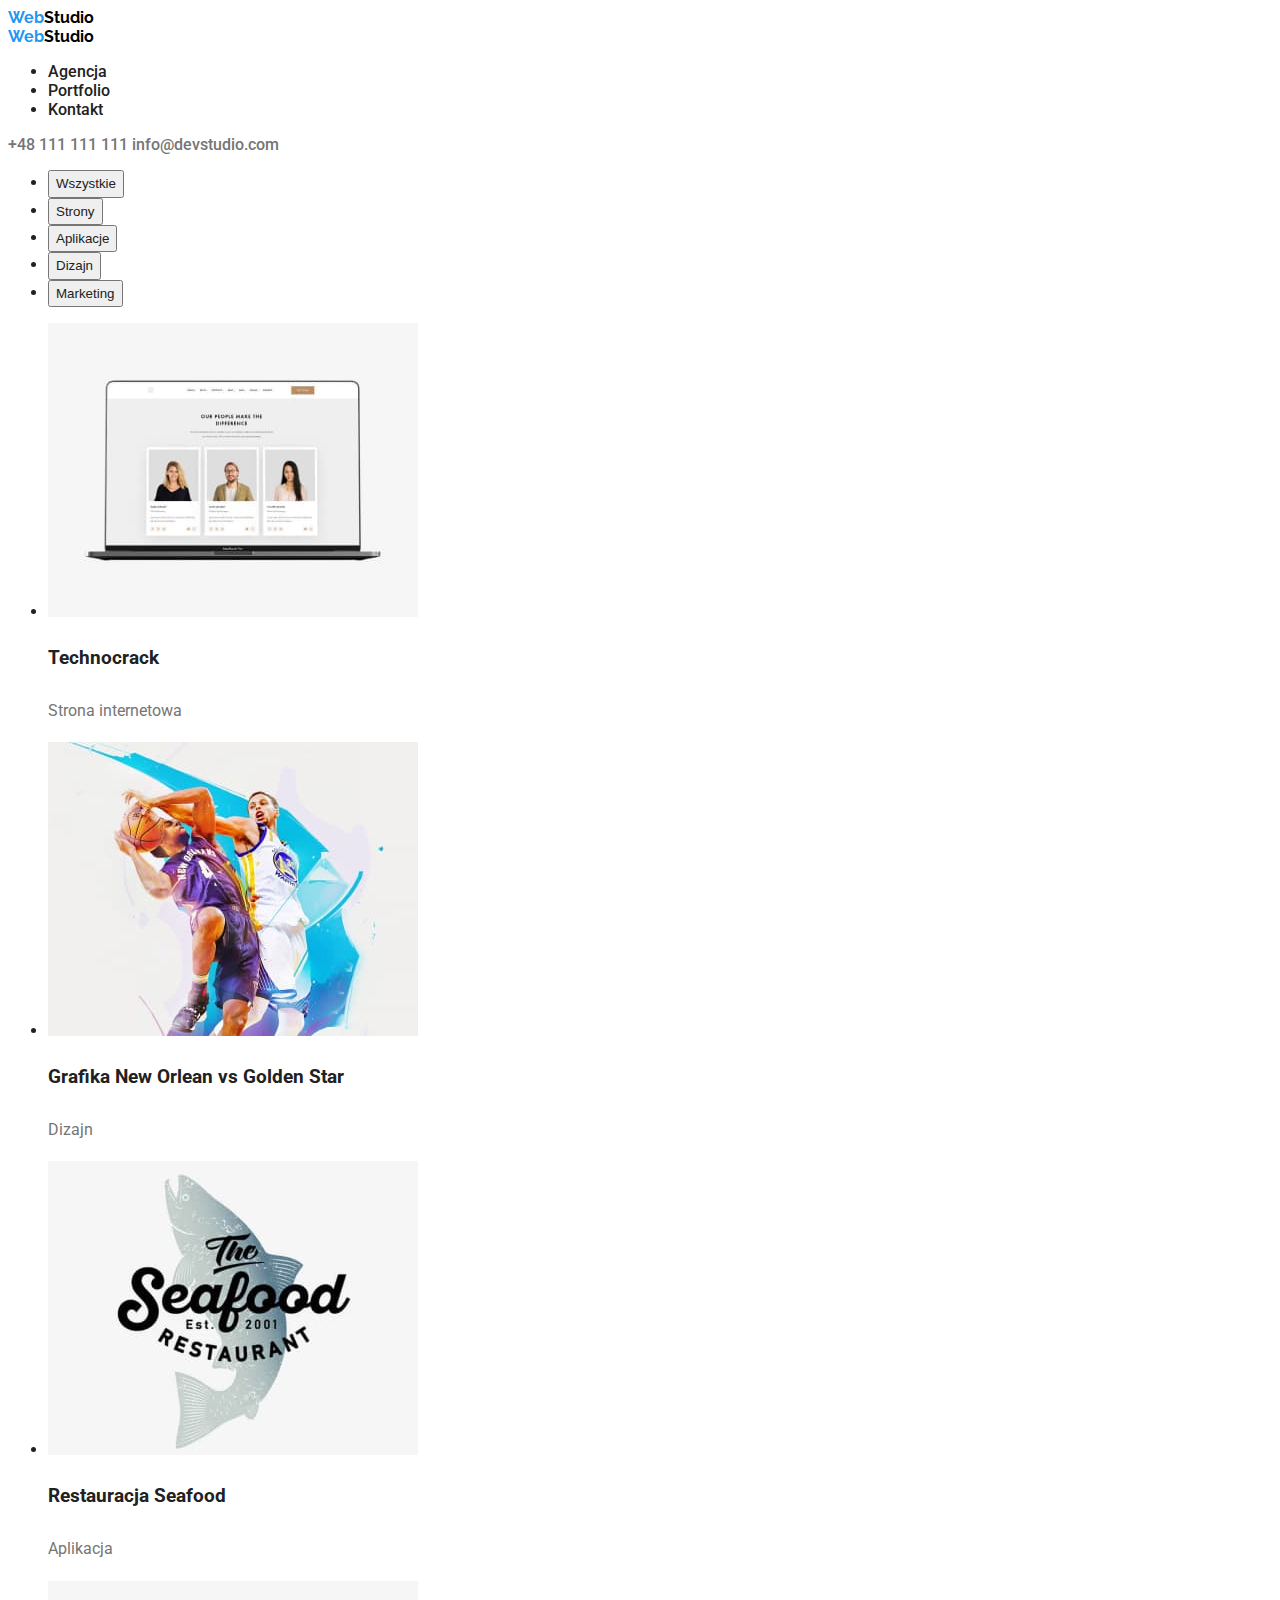
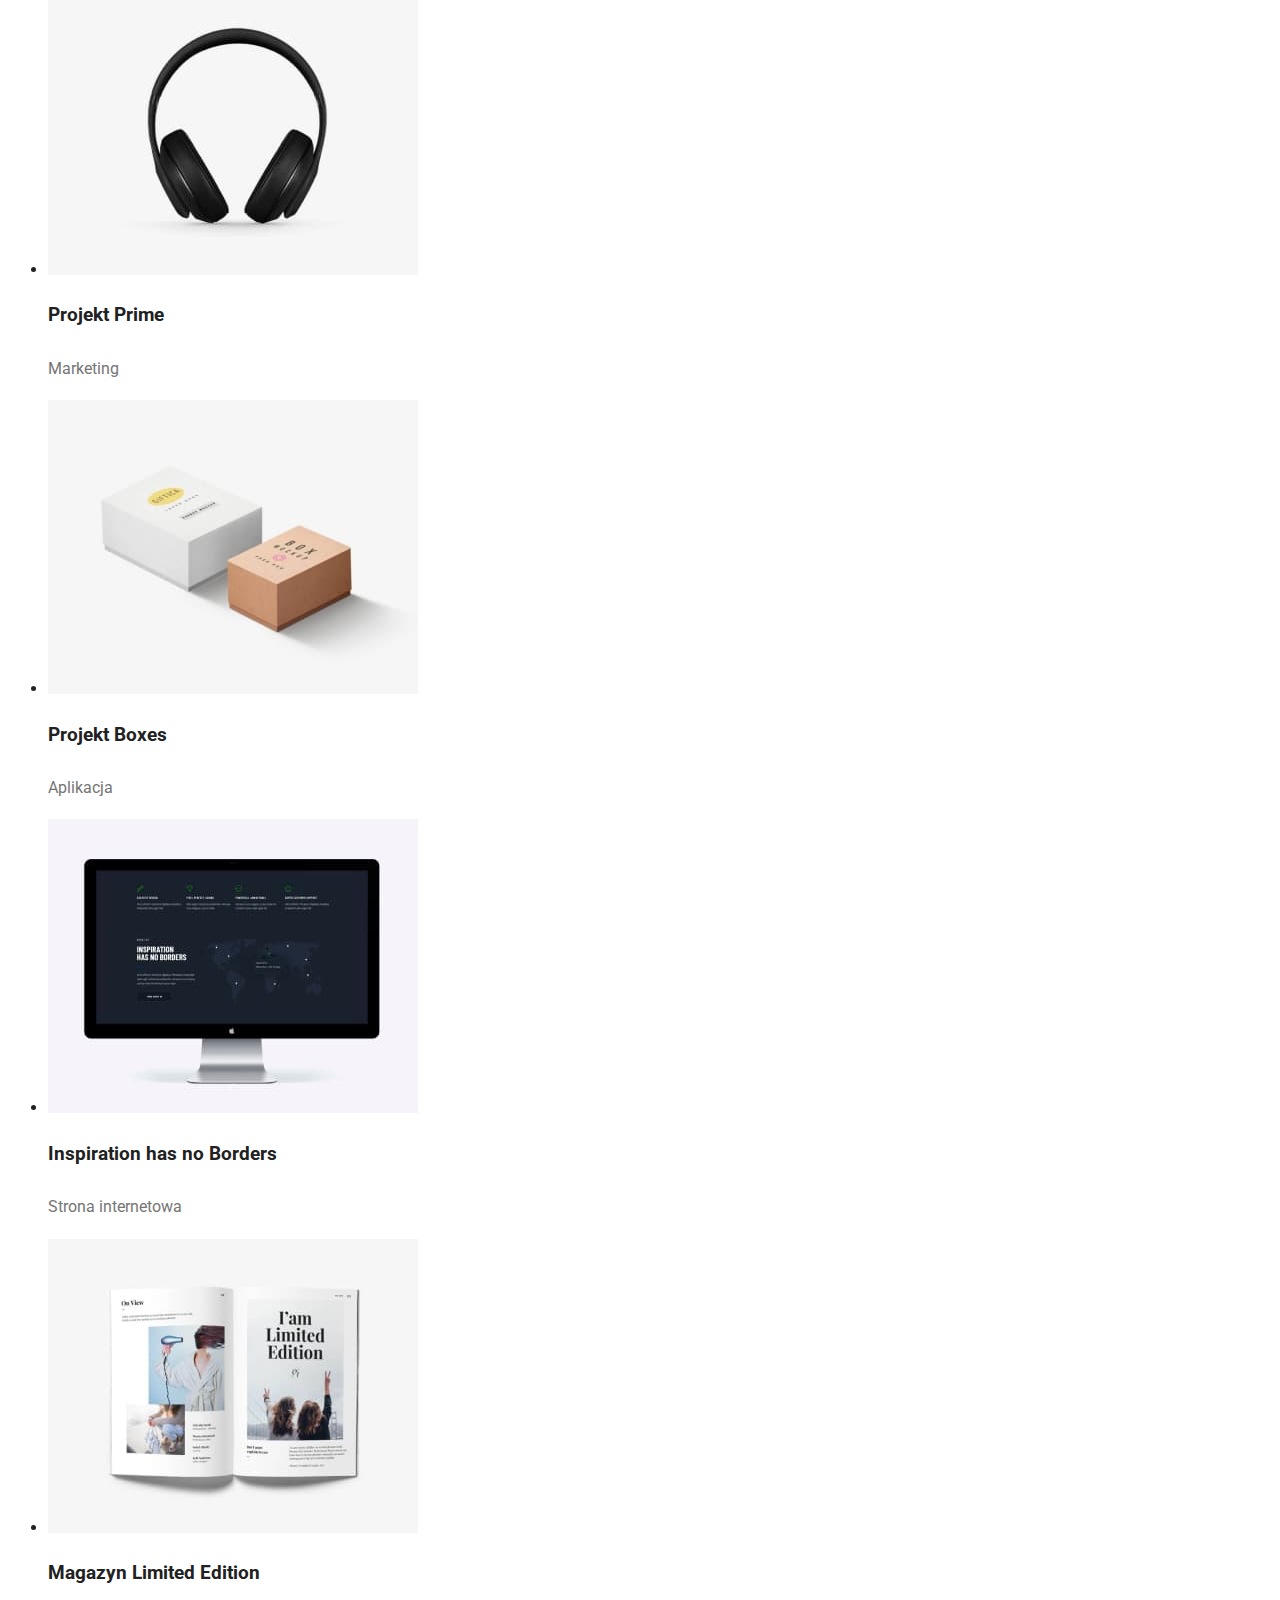
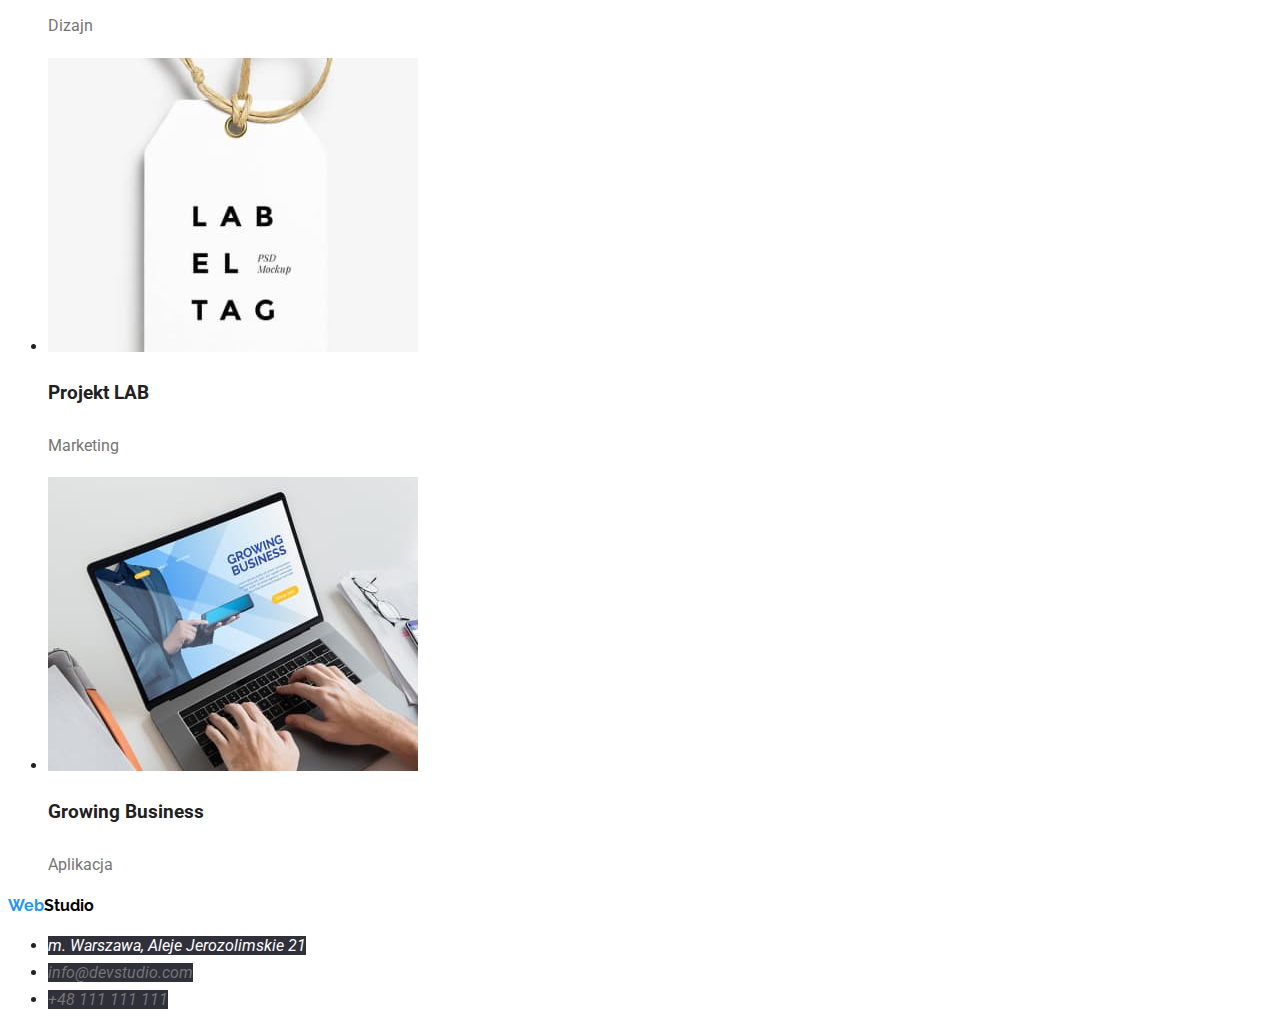
==== commit 43bb7aea: "git add" ====
--- a/portfolio.html
+++ b/portfolio.html
@@ -15,11 +15,15 @@
     <link rel="stylesheet" href="./css/styles.css" />
   </head>
   <body>
-    <a class="logo-web" href="./index.html">Web</a
-    ><span class="logo-studio">Studio</span>
+    <a href="./index.html"
+      ><span class="logo-web">Web</span
+      ><span class="logo-studio">Studio</span></a
+    >
     <header>
-      <a class="logo-web" href="./portfolio.html">Web</a
-      ><span class="logo-studio">Studio</span>
+      <a href="./portfolio.html"
+        ><span class="logo-web">Web</span
+        ><span class="logo-studio">Studio</span></a
+      >
       <nav>
         <ul>
           <li>
@@ -70,8 +74,8 @@
               width="370"
               height="294"
             />
-            <h3>Technocrack</h3>
-            <p>Strona internetowa</p>
+            <h3 class="h3-portfolio">Technocrack</h3>
+            <p class="paragraph-portfolio">Strona internetowa</p>
           </li>
           <li>
             <img
@@ -80,8 +84,8 @@
               width="370"
               height="294"
             />
-            <h3>Grafika New Orlean vs Golden Star</h3>
-            <p>Dizajn</p>
+            <h3 class="h3-portfolio">Grafika New Orlean vs Golden Star</h3>
+            <p class="paragraph-portfolio">Dizajn</p>
           </li>
           <li>
             <img
@@ -90,8 +94,8 @@
               width="370"
               height="294"
             />
-            <h3>Restauracja Seafood</h3>
-            <p>Aplikacja</p>
+            <h3 class="h3-portfolio">Restauracja Seafood</h3>
+            <p class="paragraph-portfolio">Aplikacja</p>
           </li>
         </ul>
       </section>
@@ -104,8 +108,8 @@
               width="370"
               height="294"
             />
-            <h3>Projekt Prime</h3>
-            <p>Marketing</p>
+            <h3 class="h3-portfolio">Projekt Prime</h3>
+            <p class="paragraph-portfolio">Marketing</p>
           </li>
           <li>
             <img
@@ -114,8 +118,8 @@
               width="370"
               height="294"
             />
-            <h3>Projekt Boxes</h3>
-            <p>Aplikacja</p>
+            <h3 class="h3-portfolio">Projekt Boxes</h3>
+            <p class="paragraph-portfolio">Aplikacja</p>
           </li>
           <li>
             <img
@@ -124,8 +128,8 @@
               width="370"
               height="294"
             />
-            <h3>Inspiration has no Borders</h3>
-            <p>Strona internetowa</p>
+            <h3 class="h3-portfolio">Inspiration has no Borders</h3>
+            <p class="paragraph-portfolio">Strona internetowa</p>
           </li>
         </ul>
       </section>
@@ -138,8 +142,8 @@
               width="370"
               height="294"
             />
-            <h3>Magazyn Limited Edition</h3>
-            <p>Dizajn</p>
+            <h3 class="h3-portfolio">Magazyn Limited Edition</h3>
+            <p class="paragraph-portfolio">Dizajn</p>
           </li>
           <li>
             <img
@@ -148,8 +152,8 @@
               width="370"
               height="294"
             />
-            <h3>Projekt LAB</h3>
-            <p>Marketing</p>
+            <h3 class="h3-portfolio">Projekt LAB</h3>
+            <p class="paragraph-portfolio">Marketing</p>
           </li>
           <li>
             <img
@@ -158,15 +162,18 @@
               width="370"
               height="294"
             />
-            <h3>Growing Business</h3>
-            <p>Aplikacja</p>
+            <h3 class="h3-portfolio">Growing Business</h3>
+            <p class="paragraph-portfolio">Aplikacja</p>
           </li>
         </ul>
       </section>
     </main>
 
     <footer>
-      <a href="./portfolio.html">WebStudio</a>
+      <a href="./portfolio.html"
+        ><span class="logo-web">Web</span
+        ><span class="logo-studio">Studio</span></a
+      >
       <address>
         <ul>
           <li>
@@ -177,12 +184,12 @@
             >
           </li>
           <li>
-            <a class="footer-link" href="mailto:info@devstudio.com"
+            <a class="footer-link2" href="mailto:info@devstudio.com"
               >info@devstudio.com</a
             >
           </li>
           <li>
-            <a class="footer-link" href="tel:+48111111111">+48 111 111 111</a>
+            <a class="footer-link2" href="tel:+48111111111">+48 111 111 111</a>
           </li>
         </ul>
       </address>
--- a/css/styles.css
+++ b/css/styles.css
@@ -34,19 +34,34 @@
 
 .button-link {
   cursor: pointer;
+  background: F5F4FA;
   color: #212121;
   font-size: 16;
   line-height: 1.6;
   font-weight: 500;
 }
 
-.button-link :hover,
-.button-link :focus {
+.button-link:hover,
+.button-link:focus {
   color: #2196f3;
 }
 
+.h3-portfolio {
+  color: #212121;
+  font-size: 18;
+  line-height: 2;
+  font-weight: 700;
+}
+
+.paragraph-portfolio {
+  color: #757575;
+  font-size: 16;
+  line-height: 1.9;
+  font-weight: 400;
+}
+
 .footer-link {
-  background-color: #2f303a;
+  background: #2f303a;
   color: #ffffff;
   font-size: 14;
   line-height: 1.7;
@@ -55,6 +70,19 @@
 
 .footer-link:hover,
 .footer-link:focus {
+  color: #2196f3;
+}
+
+.footer-link2 {
+  color: #757575;
+  background: #2f303a;
+  font-size: 14;
+  line-height: 1.7;
+  font-weight: 400;
+}
+
+.footer-link2:hover,
+.footer-link2:focus {
   color: #2196f3;
 }
 
@@ -82,3 +110,53 @@
   line-height: 1.2;
   font-weight: 700;
 }
+
+.webstudio-h1 {
+  color: #ffffff;
+  background: #2f303a;
+  font-size: 44;
+  line-height: 1.4;
+  font-weight: 900;
+}
+
+.lorem-h2 {
+  color: #212121;
+  font-size: 14;
+  line-height: 1.1;
+  font-weight: 700;
+}
+
+.paragraph-lorem {
+  color: #757575;
+  font-size: 14;
+  line-height: 1.7;
+  font-weight: 400;
+}
+
+.our-job-h2 {
+  color: #212121;
+  font-size: 36;
+  line-height: 1.2;
+  font-weight: 700;
+}
+
+.out-team-h2 {
+  color: #212121;
+  font-size: 36;
+  line-height: 1.2;
+  font-weight: 700;
+}
+
+.photo-name {
+  color: #212121;
+  font-size: 16;
+  line-height: 1.2;
+  font-weight: 500;
+}
+
+.work-position {
+  color: #757575;
+  font-size: 16;
+  line-height: 1.2;
+  font-weight: 400;
+}
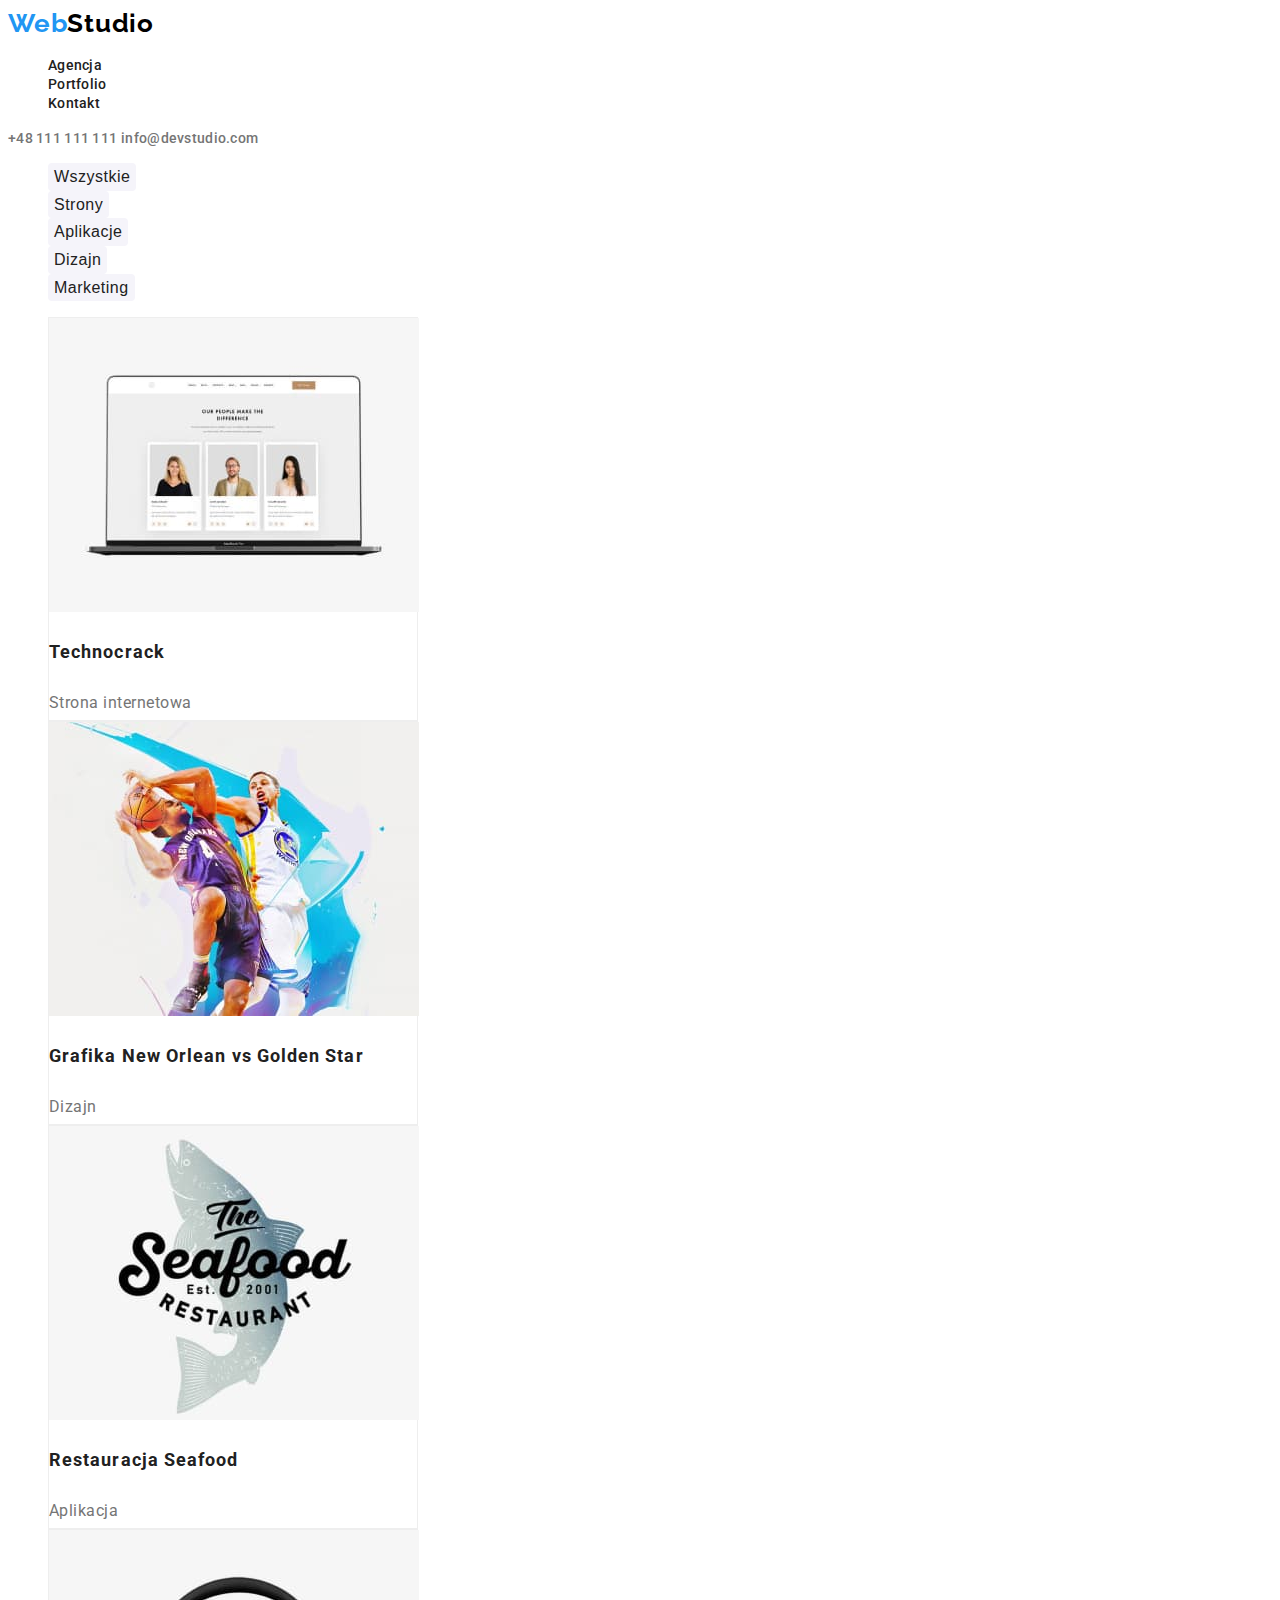
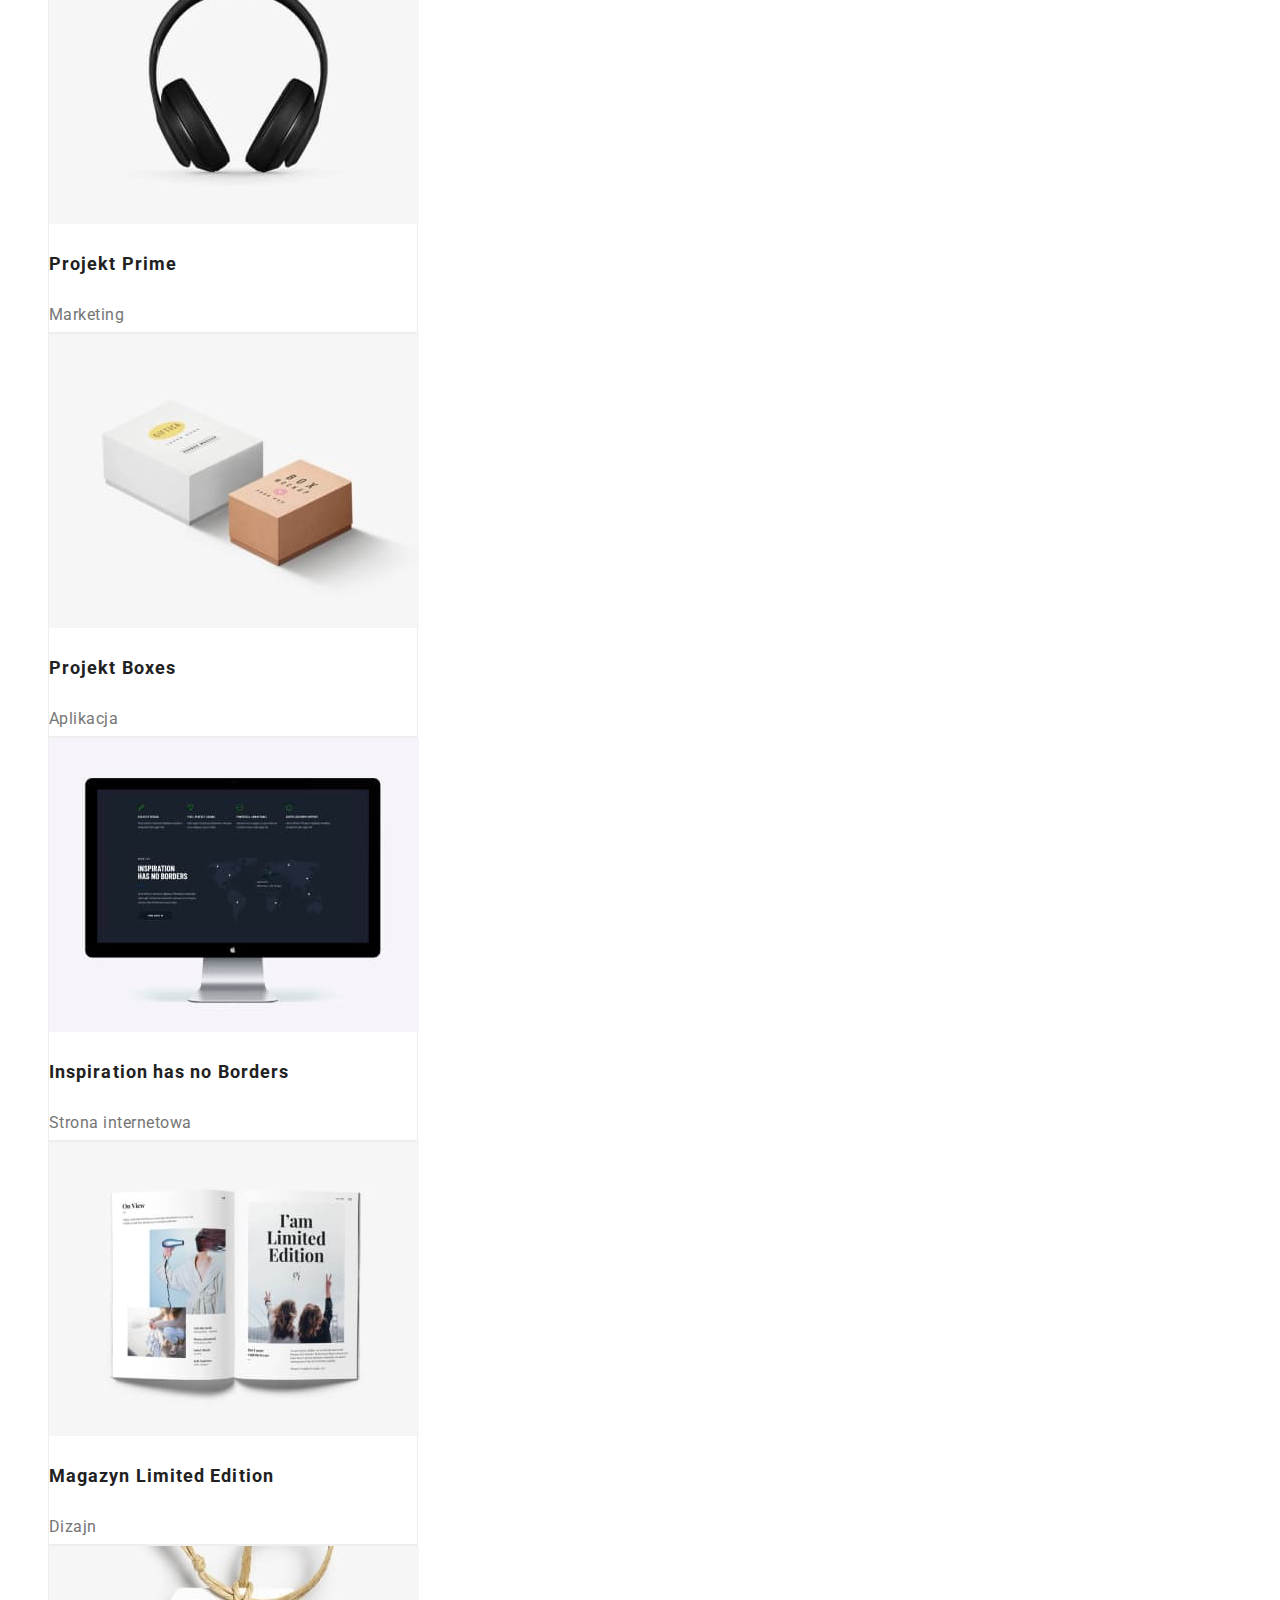
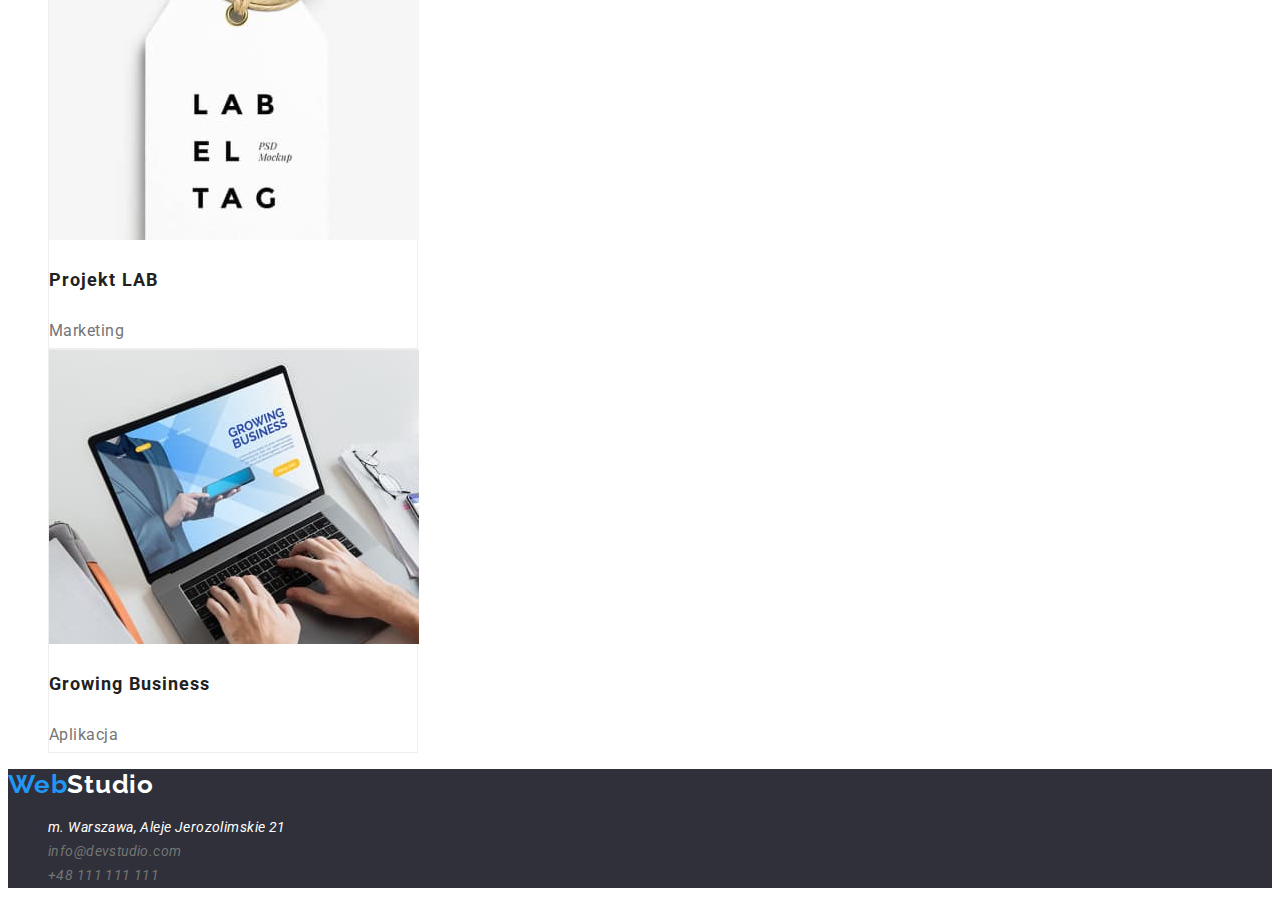
==== commit affaaa3b: "git add" ====
--- a/portfolio.html
+++ b/portfolio.html
@@ -15,14 +15,9 @@
     <link rel="stylesheet" href="./css/styles.css" />
   </head>
   <body>
-    <a href="./index.html"
-      ><span class="logo-web">Web</span
-      ><span class="logo-studio">Studio</span></a
-    >
     <header>
-      <a href="./portfolio.html"
-        ><span class="logo-web">Web</span
-        ><span class="logo-studio">Studio</span></a
+      <a href="./index.html" class="logo-web"
+        >Web<span class="logo-studio">Studio</span></a
       >
       <nav>
         <ul>
@@ -67,7 +62,7 @@
       </div>
       <section>
         <ul>
-          <li>
+          <li class="portfolio-frame">
             <img
               src="./images/portfolio1.jpg"
               alt="laptop"
@@ -77,7 +72,7 @@
             <h3 class="h3-portfolio">Technocrack</h3>
             <p class="paragraph-portfolio">Strona internetowa</p>
           </li>
-          <li>
+          <li class="portfolio-frame">
             <img
               src="./images/portfolio2.jpg"
               alt="basketball players"
@@ -87,7 +82,7 @@
             <h3 class="h3-portfolio">Grafika New Orlean vs Golden Star</h3>
             <p class="paragraph-portfolio">Dizajn</p>
           </li>
-          <li>
+          <li class="portfolio-frame">
             <img
               src="./images/portfolio3.jpg"
               alt="logo of seafood restaurant"
@@ -97,11 +92,8 @@
             <h3 class="h3-portfolio">Restauracja Seafood</h3>
             <p class="paragraph-portfolio">Aplikacja</p>
           </li>
-        </ul>
-      </section>
-      <section>
-        <ul>
-          <li>
+
+          <li class="portfolio-frame">
             <img
               src="./images/portfolio4.jpg"
               alt="headphones"
@@ -111,7 +103,7 @@
             <h3 class="h3-portfolio">Projekt Prime</h3>
             <p class="paragraph-portfolio">Marketing</p>
           </li>
-          <li>
+          <li class="portfolio-frame">
             <img
               src="./images/portfolio5.jpg"
               alt="boxes"
@@ -121,7 +113,7 @@
             <h3 class="h3-portfolio">Projekt Boxes</h3>
             <p class="paragraph-portfolio">Aplikacja</p>
           </li>
-          <li>
+          <li class="portfolio-frame">
             <img
               src="./images/portfolio6.jpg"
               alt="monitor"
@@ -131,11 +123,8 @@
             <h3 class="h3-portfolio">Inspiration has no Borders</h3>
             <p class="paragraph-portfolio">Strona internetowa</p>
           </li>
-        </ul>
-      </section>
-      <section>
-        <ul>
-          <li>
+
+          <li class="portfolio-frame">
             <img
               src="./images/portfolio7.jpg"
               alt="magazine"
@@ -145,7 +134,7 @@
             <h3 class="h3-portfolio">Magazyn Limited Edition</h3>
             <p class="paragraph-portfolio">Dizajn</p>
           </li>
-          <li>
+          <li class="portfolio-frame">
             <img
               src="./images/portfolio8.jpg"
               alt="label tag"
@@ -155,7 +144,7 @@
             <h3 class="h3-portfolio">Projekt LAB</h3>
             <p class="paragraph-portfolio">Marketing</p>
           </li>
-          <li>
+          <li class="portfolio-frame">
             <img
               src="./images/portfolio9.jpg"
               alt="typing on laptop keyboard"
@@ -170,9 +159,8 @@
     </main>
 
     <footer>
-      <a href="./portfolio.html"
-        ><span class="logo-web">Web</span
-        ><span class="logo-studio">Studio</span></a
+      <a href="./index.html" class="logo-web"
+        >Web<span class="logo-footer">Studio</span></a
       >
       <address>
         <ul>
--- a/css/styles.css
+++ b/css/styles.css
@@ -8,11 +8,16 @@
   text-decoration: none;
 }
 
+ul {
+  list-style-type: none;
+}
+
 .header-link {
   color: #212121;
   font-weight: 500;
-  font-size: 14;
+  font-size: 14px;
   line-height: 1.1;
+  letter-spacing: 0.02em;
 }
 
 .header-link:hover,
@@ -22,9 +27,10 @@
 
 .header-contact {
   color: #757575;
-  font-size: 14;
+  font-size: 14px;
   line-height: 1.1;
   font-weight: 500;
+  letter-spacing: 0.02em;
 }
 
 .header-contact:hover,
@@ -34,11 +40,14 @@
 
 .button-link {
   cursor: pointer;
-  background: F5F4FA;
-  color: #212121;
-  font-size: 16;
+  font-weight: 500;
+  font-size: 16px;
   line-height: 1.6;
-  font-weight: 500;
+  letter-spacing: 0.03em;
+  background: #f5f4fa;
+  border-radius: 4px;
+  color: #212121;
+  border: #f5f4fa;
 }
 
 .button-link:hover,
@@ -48,24 +57,26 @@
 
 .h3-portfolio {
   color: #212121;
-  font-size: 18;
+  font-size: 18px;
   line-height: 2;
   font-weight: 700;
+  letter-spacing: 0.06em;
 }
 
 .paragraph-portfolio {
   color: #757575;
-  font-size: 16;
+  font-size: 16px;
   line-height: 1.9;
   font-weight: 400;
+  letter-spacing: 0.03em;
 }
 
 .footer-link {
-  background: #2f303a;
-  color: #ffffff;
-  font-size: 14;
+  color: #ffffff;
+  font-size: 14px;
   line-height: 1.7;
   font-weight: 400;
+  letter-spacing: 0.03em;
 }
 
 .footer-link:hover,
@@ -75,10 +86,10 @@
 
 .footer-link2 {
   color: #757575;
-  background: #2f303a;
-  font-size: 14;
+  font-size: 14px;
   line-height: 1.7;
   font-weight: 400;
+  letter-spacing: 0.03em;
 }
 
 .footer-link2:hover,
@@ -87,76 +98,131 @@
 }
 
 .button-webstudio {
+  font-family: "Roboto";
   background: #2196f3;
   color: #ffffff;
-  font-size: 16;
+  font-size: 16px;
   line-height: 1.9;
   font-weight: 700;
   cursor: pointer;
+  /* identical to box height, or 188% */
+  display: flex;
+  align-items: center;
+  text-align: center;
+  letter-spacing: 0.06em;
 }
 
 .logo-studio {
+  color: #000000;
+}
+
+.logo-footer {
+  color: #ffffff;
+}
+
+.logo-web {
+  color: #2196f3;
   font-family: Raleway;
-  font-size: 26;
-  line-height: 1.2;
-  font-weight: 700;
-  color: #000000;
-}
-
-.logo-web {
-  color: #2196f3;
-  font-family: Raleway;
-  font-size: 26;
-  line-height: 1.2;
-  font-weight: 700;
+  font-size: 26px;
+  line-height: 1.2;
+  font-weight: 700;
+  letter-spacing: 0.03em;
 }
 
 .webstudio-h1 {
-  color: #ffffff;
-  background: #2f303a;
-  font-size: 44;
+  font-size: 44px;
   line-height: 1.4;
   font-weight: 900;
+  /* or 136% */
+  text-align: center;
+  letter-spacing: 0.06em;
+  text-transform: uppercase;
+  color: #ffffff;
+}
+
+.webstudio-section {
+  background: #2f303a;
 }
 
 .lorem-h2 {
   color: #212121;
-  font-size: 14;
+  font-size: 14px;
   line-height: 1.1;
   font-weight: 700;
+  letter-spacing: 0.03em;
+  text-transform: uppercase;
 }
 
 .paragraph-lorem {
   color: #757575;
-  font-size: 14;
+  font-size: 14px;
   line-height: 1.7;
   font-weight: 400;
+  letter-spacing: 0.03em;
 }
 
 .our-job-h2 {
   color: #212121;
-  font-size: 36;
-  line-height: 1.2;
-  font-weight: 700;
+  font-size: 36px;
+  line-height: 1.2;
+  font-weight: 700;
+  text-align: center;
+  letter-spacing: 0.03em;
 }
 
 .out-team-h2 {
   color: #212121;
-  font-size: 36;
-  line-height: 1.2;
-  font-weight: 700;
+  font-size: 36px;
+  line-height: 1.2;
+  font-weight: 700;
+  text-align: center;
+  letter-spacing: 0.03em;
+}
+
+.our-team-section {
+  background: #f5f4fa;
+}
+
+.our-team-frame {
+  width: 270px;
+  height: 368px;
+  left: 215px;
+  top: 1635px;
+  background: #ffffff;
+  /* material shadow v1 */
+  box-shadow: 0px 1px 3px rgba(0, 0, 0, 0.12), 0px 1px 1px rgba(0, 0, 0, 0.14),
+    0px 2px 1px rgba(0, 0, 0, 0.2);
+  border-radius: 0px 0px 4px 4px;
 }
 
 .photo-name {
   color: #212121;
-  font-size: 16;
-  line-height: 1.2;
-  font-weight: 500;
+  font-size: 16px;
+  line-height: 1.2;
+  font-weight: 500;
+  text-align: center;
+  letter-spacing: 0.03em;
 }
 
 .work-position {
   color: #757575;
-  font-size: 16;
-  line-height: 1.2;
-  font-weight: 400;
-}
+  font-size: 16px;
+  line-height: 1.2;
+  font-weight: 400;
+  text-align: center;
+  letter-spacing: 0.03em;
+}
+
+footer {
+  background: #2f303a;
+}
+
+.portfolio-frame {
+  width: 370px;
+  height: 404px;
+  left: 215px;
+  top: 262px;
+  box-sizing: border-box;
+  background: #ffffff;
+  border: 1px solid #eeeeee;
+}
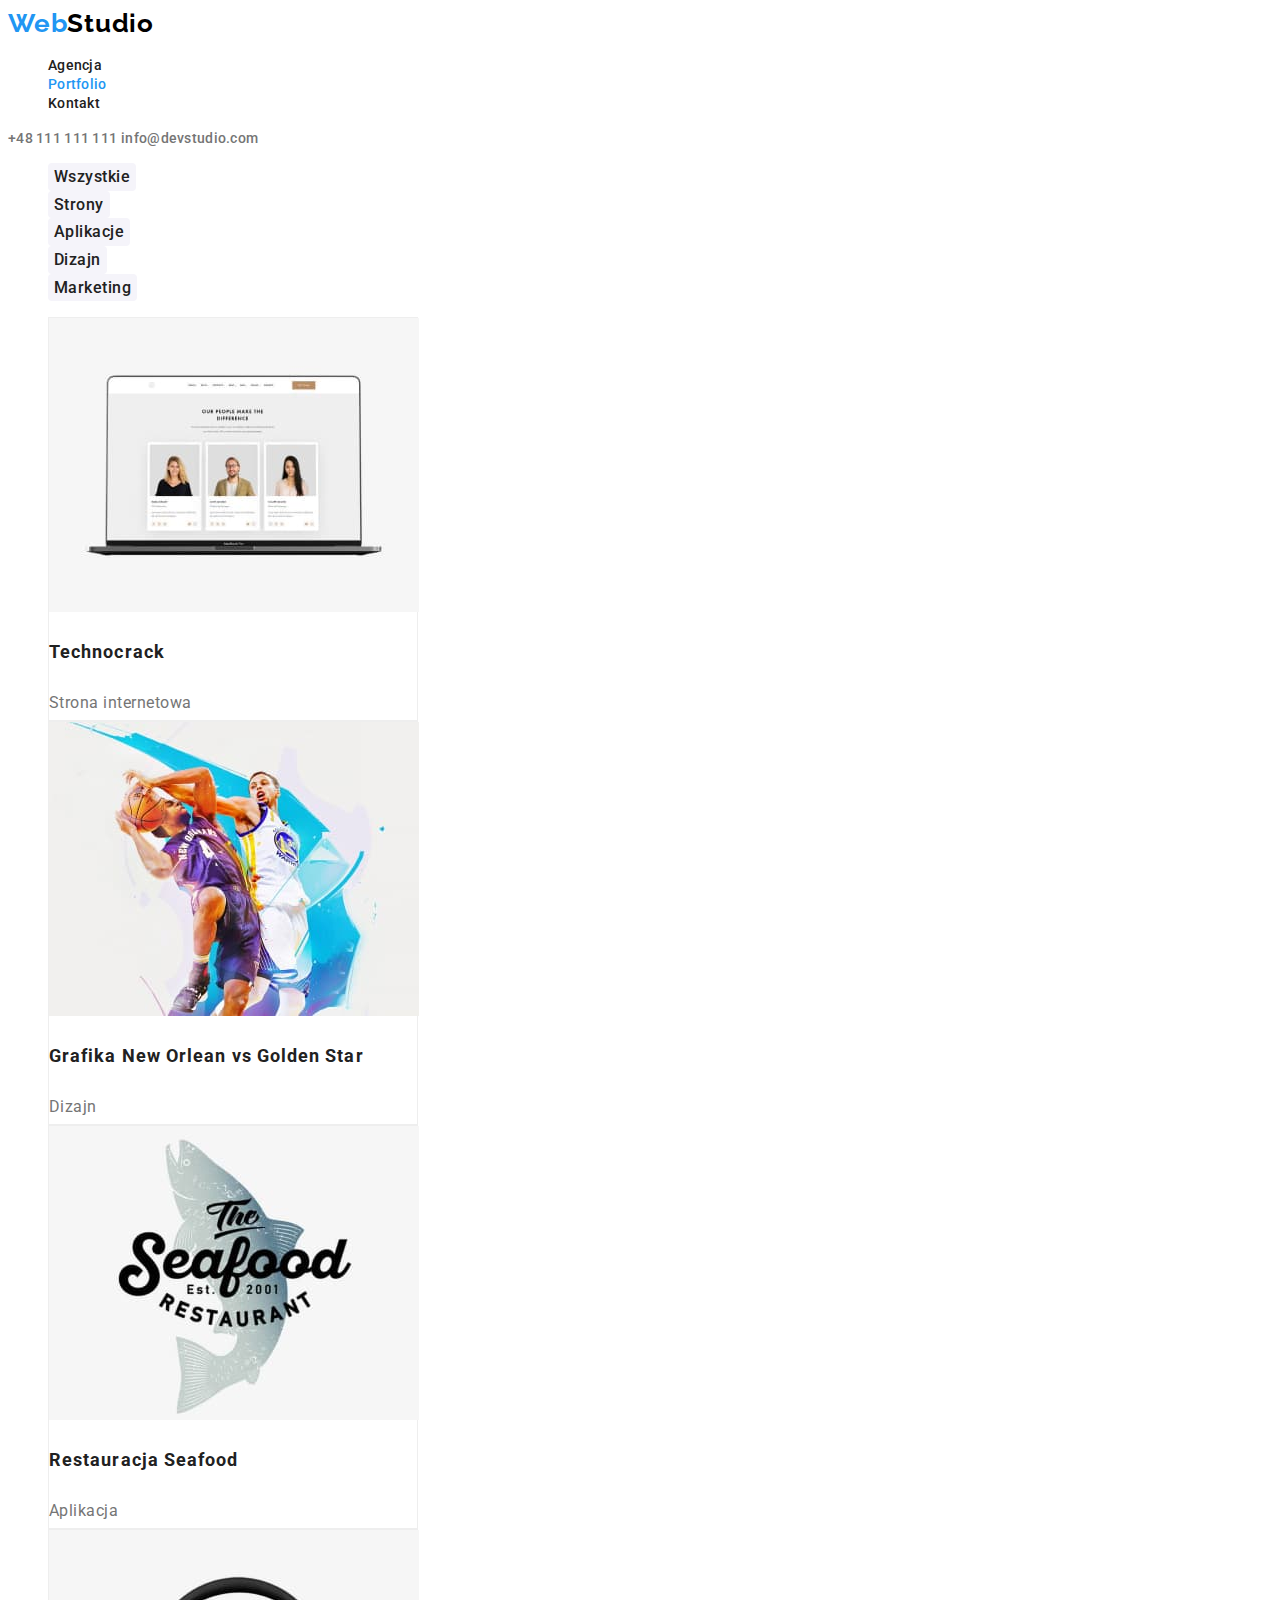
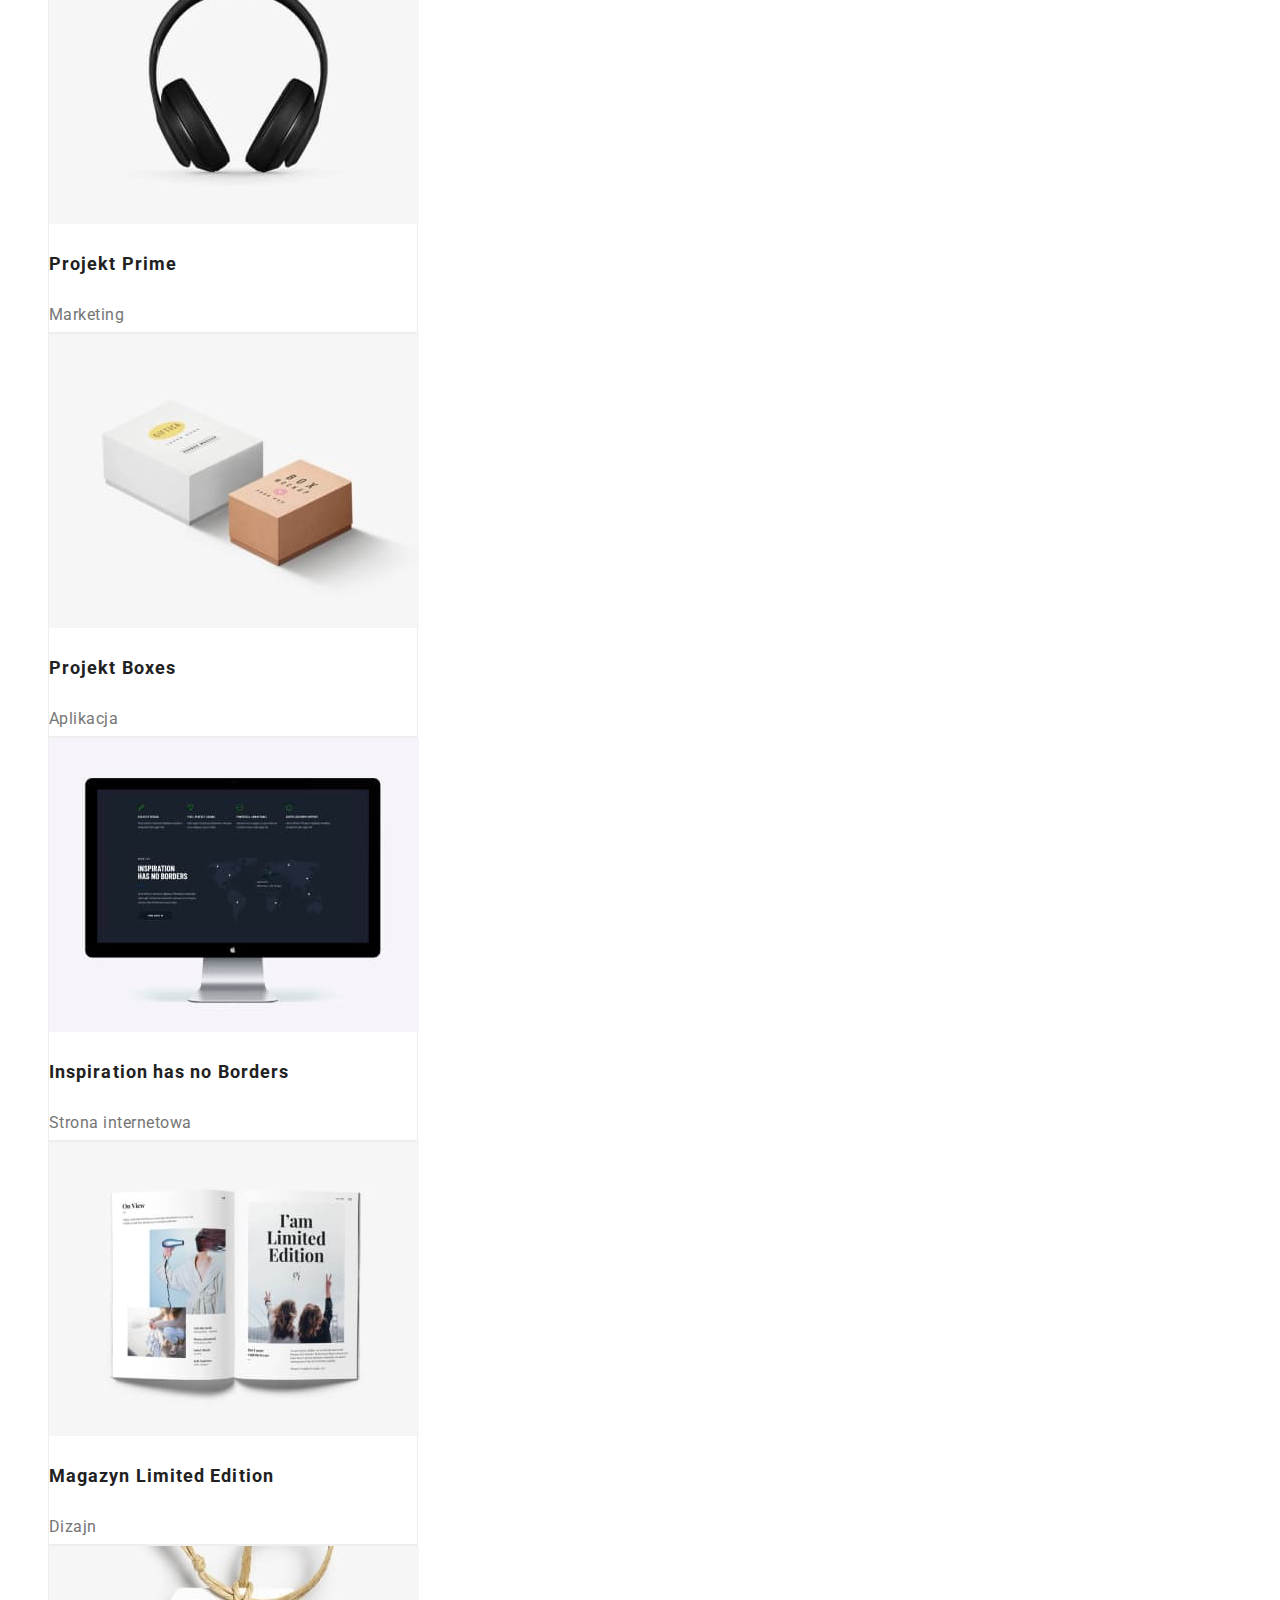
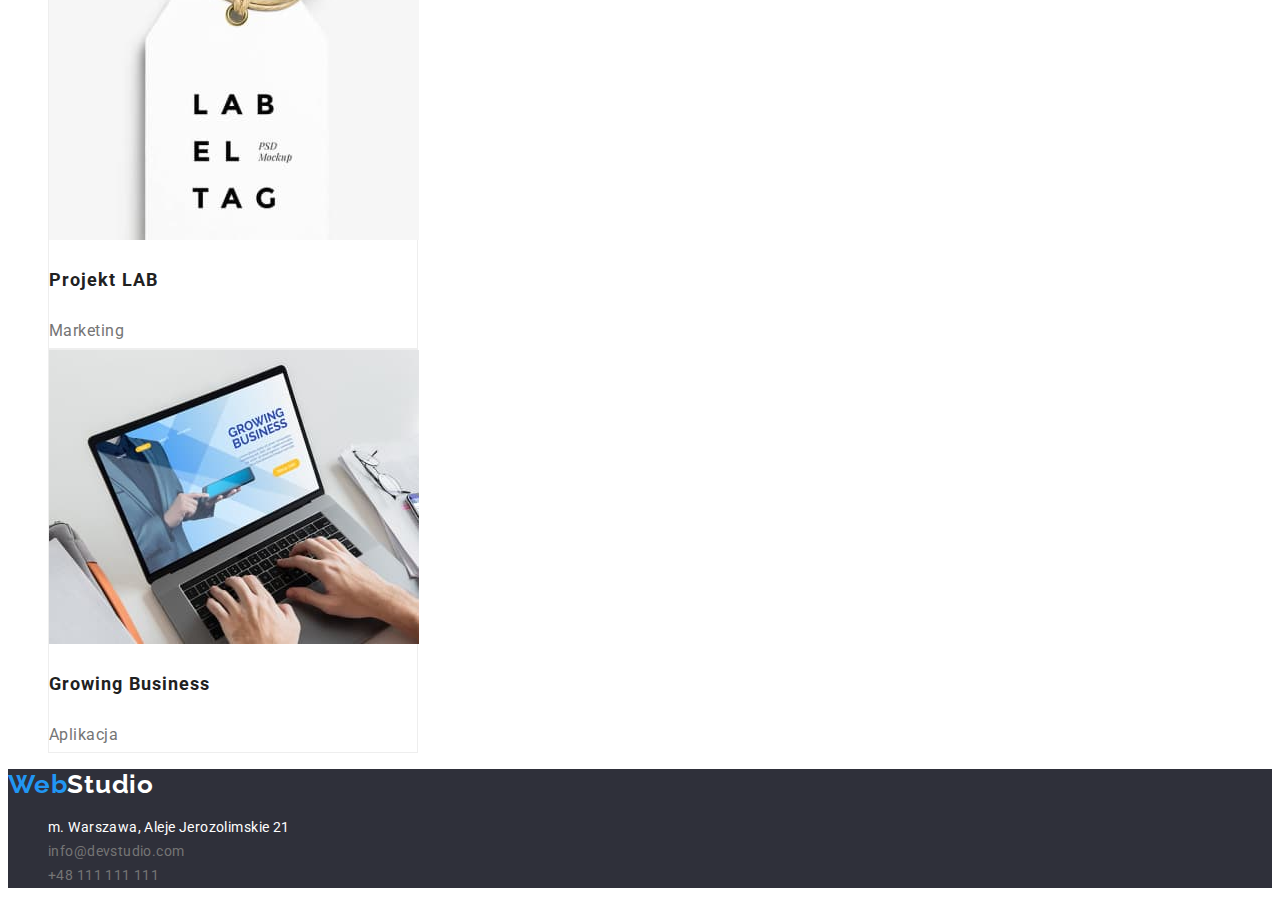
==== commit 375fdb14: "git add" ====
--- a/portfolio.html
+++ b/portfolio.html
@@ -22,10 +22,10 @@
       <nav>
         <ul>
           <li>
-            <a class="header-link" href="./portfolio.html">Agencja</a>
+            <a class="header-link" href="./index.html">Agencja</a>
           </li>
           <li>
-            <a class="header-link" href="./portfolio.html">Portfolio</a>
+            <a class="header-link current" href="./portfolio.html">Portfolio</a>
           </li>
           <li>
             <a class="header-link" href="./portfolio.html">Kontakt</a>
@@ -41,7 +41,7 @@
     </header>
 
     <main>
-      <div>
+      <section>
         <ul>
           <li>
             <button class="button-link" type="button">Wszystkie</button>
@@ -59,8 +59,7 @@
             <button class="button-link" type="button">Marketing</button>
           </li>
         </ul>
-      </div>
-      <section>
+
         <ul>
           <li class="portfolio-frame">
             <img
--- a/css/styles.css
+++ b/css/styles.css
@@ -1,7 +1,22 @@
+:root {
+  --font-primary: "Roboto", sans-serif;
+  --font-secondary: "Raleway", sans-serif;
+  --color-primary: #212121;
+  --color-secondary: #757575;
+  --color-light: #ffffff;
+  --color-hover: #2196f3;
+  --background-color: #f5f4fa;
+}
+
 body {
-  font-family: "Roboto", sans-serif;
-  background: #ffffff;
-  color: #212121;
+  font-family: var(--font-primary);
+  background: var(--color-light);
+  font-style: normal;
+  color: var(--color-primary);
+}
+
+address {
+  font-style: normal;
 }
 
 a {
@@ -20,6 +35,10 @@
   letter-spacing: 0.02em;
 }
 
+.current {
+  color: #2196f3;
+}
+
 .header-link:hover,
 .header-link:focus {
   color: #2196f3;
@@ -48,11 +67,13 @@
   border-radius: 4px;
   color: #212121;
   border: #f5f4fa;
+  font-family: inherit;
 }
 
 .button-link:hover,
 .button-link:focus {
-  color: #2196f3;
+  background-color: #2196f3;
+  color: #ffffff;
 }
 
 .h3-portfolio {
